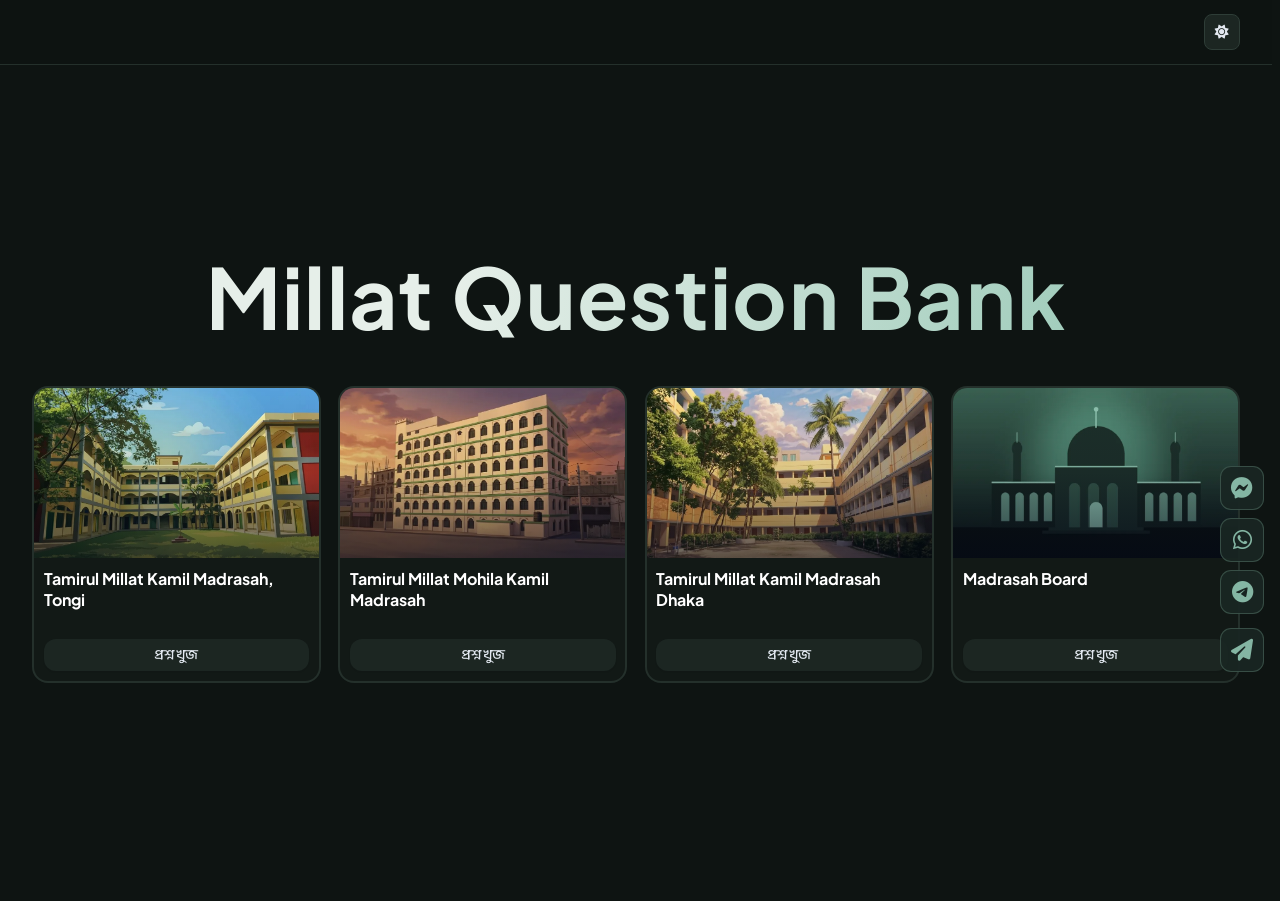
==== index.html @ 58cd499e "Add files via upload" ====
<!DOCTYPE html>
<html lang="bn">
<head>
  <meta charset="UTF-8" />
  <meta name="viewport" content="width=device-width, initial-scale=1.0" />
  <title>Millat Question Bank | তা'মীরুল মিল্লাত প্রশ্ন ব্যাংক</title>
  <meta name="description" content="Millat Question Bank: তা'মীরুল মিল্লাত কামিল মাদ্রাসার (টঙ্গী, মহিলা ও ঢাকা ক্যাম্পাস) আলিম ও দাখিলের পরীক্ষার প্রশ্নপত্র বিনামূল্যে দেখো ও ডাউনলোড করো।" />
  <meta name="robots" content="index, follow" />
  <link rel="canonical" href="https://millatquestionbank.vercel.app/" />
  <meta property="og:type" content="website" />
  <meta property="og:site_name" content="Millat Question Bank" />
  <meta property="og:title" content="Millat Question Bank | তা'মীরুল মিল্লাত প্রশ্ন ব্যাংক" />
  <meta property="og:description" content="Millat Question Bank: তা'মীরুল মিল্লাত কামিল মাদ্রাসার (টঙ্গী, মহিলা ও ঢাকা ক্যাম্পাস) আলিম ও দাখিলের পরীক্ষার প্রশ্নপত্র বিনামূল্যে দেখো ও ডাউনলোড করো।" />
  <meta property="og:url" content="https://millatquestionbank.vercel.app/" />
  <meta property="og:image" content="https://millatquestionbank.vercel.app/images/tongi.webp" />
  <meta name="twitter:card" content="summary_large_image" />
  <script type="application/ld+json">
  {"@context":"https://schema.org","@type":"WebSite","name":"Millat Question Bank","alternateName":"তা'মীরুল মিল্লাত প্রশ্ন ব্যাংক","url":"https://millatquestionbank.vercel.app/","inLanguage":"bn"}
  </script>
  
  <!-- Fonts are self-hosted in /fonts (no late font swap) -->
      <link rel="preconnect" href="https://cdnjs.cloudflare.com" crossorigin>
  <link rel="preload" href="fonts/plus-jakarta-sans-latin.woff2" as="font" type="font/woff2" crossorigin>
  <link rel="preload" href="fonts/anek-bangla-bengali.woff2" as="font" type="font/woff2" crossorigin>
  <link rel="preload" href="fonts/anek-bangla-latin.woff2" as="font" type="font/woff2" crossorigin>

  <!-- Tailwind CSS (pre-built, minified) -->
  <link rel="stylesheet" href="tailwind.css?v=9" />
  <link rel="preload" as="image" href="images/tongi.webp" type="image/webp" />
  <link rel="preload" as="image" href="images/mohila.webp" type="image/webp" media="(min-width: 768px)" />
  <link rel="preload" as="image" href="images/dhaka.webp" type="image/webp" media="(min-width: 768px)" />
  <link rel="preload" as="image" href="images/board.webp" type="image/webp" media="(min-width: 768px)" />
  
  <!-- Font Awesome Icons -->
  <link rel="stylesheet" href="https://cdnjs.cloudflare.com/ajax/libs/font-awesome/6.5.1/css/all.min.css" crossorigin>

  <script>try{if(localStorage.getItem("mqb-theme")==="light")document.documentElement.classList.add("light")}catch(e){}</script>
  <style>
    /* Campus card photo: fills the free screen height (no page scroll), up to the full image */
    .campus-img { height: 14rem; }
    @media (min-width: 768px) {
      .campus-img { height: clamp(128px, calc(100vh - 492px), 260px); }
    }

    .glass-card {
      background: rgba(15, 23, 42, 0.75);
      backdrop-filter: blur(16px);
      -webkit-backdrop-filter: blur(16px);
      border: 1px solid rgba(255, 255, 255, 0.12);
    }

    /* Custom Styled Headers matching Mockups */
    .exam-header-banner {
      display: inline-flex;
      align-items: center;
      padding: 0.5rem 1.75rem 0.5rem 1.25rem;
      border-top-left-radius: 12px;
      border-top-right-radius: 28px;
      border-bottom-right-radius: 4px;
      font-weight: 700;
      letter-spacing: 0.02em;
      box-shadow: 0 4px 12px rgba(0, 0, 0, 0.2);
    }

    .banner-blue {
      background: linear-gradient(135deg, #090e23 0%, #1e3a8a 60%, #3b82f6 100%);
      color: #eff6ff;
      border-top: 1px solid #60a5fa;
      border-left: 1px solid #60a5fa;
    }

    .banner-orange {
      background: linear-gradient(135deg, #e11d48 0%, #ea580c 60%, #f97316 100%);
      color: #fff7ed;
      border-top: 1px solid #fdba74;
      border-left: 1px solid #fdba74;
    }

    .banner-dark {
      background: linear-gradient(135deg, #020617 0%, #1e293b 60%, #475569 100%);
      color: #f8fafc;
      border-top: 1px solid #94a3b8;
      border-left: 1px solid #94a3b8;
    }

    .banner-gold {
      background: linear-gradient(135deg, #241400 0%, #854d0e 60%, #d97706 100%);
      color: #fefce8;
      border-top: 1px solid #fde047;
      border-left: 1px solid #fde047;
    }

    /* Year Pill Buttons */
    .year-pill-btn {
      display: inline-flex;
      align-items: center;
      justify-content: center;
      min-width: 82px;
      padding: 0.5rem 1.15rem;
      border-radius: 9999px;
      font-weight: 600;
      font-size: 1.05rem;
      transition: all 0.2s cubic-bezier(0.4, 0, 0.2, 1);
      box-shadow: 0 2px 6px rgba(0, 0, 0, 0.1);
      cursor: pointer;
      user-select: none;
    }

    .year-pill-blue {
      background: rgba(30, 58, 138, 0.15);
      border: 1.5px solid #3b82f6;
      color: #bfdbfe;
    }
    .year-pill-blue:hover {
      background: #2563eb;
      color: #ffffff;
      transform: translateY(-2px);
      box-shadow: 0 6px 14px rgba(37, 99, 235, 0.4);
    }

    .year-pill-orange {
      background: rgba(234, 88, 12, 0.15);
      border: 1.5px solid #ea580c;
      color: #fed7aa;
    }
    .year-pill-orange:hover {
      background: #ea580c;
      color: #ffffff;
      transform: translateY(-2px);
      box-shadow: 0 6px 14px rgba(234, 88, 12, 0.4);
    }

    .year-pill-dark {
      background: rgba(71, 85, 105, 0.15);
      border: 1.5px solid #64748b;
      color: #e2e8f0;
    }
    .year-pill-dark:hover {
      background: #334155;
      color: #ffffff;
      transform: translateY(-2px);
      box-shadow: 0 6px 14px rgba(51, 65, 85, 0.4);
    }

    .year-pill-gold {
      background: rgba(202, 138, 4, 0.15);
      border: 1.5px solid #ca8a04;
      color: #fef08a;
    }
    .year-pill-gold:hover {
      background: #ca8a04;
      color: #ffffff;
      transform: translateY(-2px);
      box-shadow: 0 6px 14px rgba(202, 138, 4, 0.4);
    }

    /* Subject Buttons */
    .subject-btn {
      background: rgba(15, 23, 42, 0.7);
      border: 1.5px solid rgba(148, 163, 184, 0.3);
      border-radius: 9999px;
      padding: 0.65rem 1.4rem;
      font-weight: 500;
      font-size: 0.98rem;
      color: #f1f5f9;
      transition: all 0.2s ease-in-out;
      display: inline-flex;
      align-items: center;
      gap: 0.5rem;
      cursor: pointer;
    }

    .subject-btn:hover {
      background: #10b981;
      border-color: #34d399;
      color: #ffffff;
      transform: translateY(-2px) scale(1.02);
      box-shadow: 0 8px 18px rgba(16, 185, 129, 0.35);
    }

    .modal-enter {
      animation: modalFadeIn 0.25s ease-out forwards;
    }

    @keyframes modalFadeIn {
      from {
        opacity: 0;
        transform: scale(0.96) translateY(10px);
      }
      to {
        opacity: 1;
        transform: scale(1) translateY(0);
      }
    }


    /* ================= DAY MODE (html.light) ================= */
    html.light body { background:#f1f5f9; color:#0f172a; }
    html.light .bg-slate-950 { background-color:#f8fafc; }
    html.light .bg-slate-950\/85 { background-color:rgba(248,250,252,.9); }
    html.light .bg-slate-950\/60 { background-color:rgba(241,245,249,.8); }
    html.light .bg-slate-900 { background-color:#ffffff; }
    html.light .bg-slate-900\/60, html.light .bg-slate-900\/80 { background-color:rgba(255,255,255,.8); }
    html.light .bg-slate-800, html.light .bg-slate-800\/90 { background-color:#e2e8f0; }
    html.light .bg-slate-700\/60 { background-color:#cbd5e1; }
    html.light .hover\:bg-slate-700:hover { background-color:#cbd5e1; }
    html.light .text-slate-100, html.light .text-slate-200 { color:#0f172a; }
    html.light .text-slate-300 { color:#334155; }
    html.light .text-slate-400 { color:#475569; }
    html.light .text-slate-500 { color:#64748b; }
    html.light .text-white { color:#0f172a; }
    html.light .from-emerald-500.text-white, html.light .bg-emerald-600.text-white { color:#ffffff; }
    html.light .text-emerald-400, html.light .hover\:text-emerald-400:hover, .group:hover html.light .group-hover\:text-emerald-400 { color:#047857; }
    html.light .group:hover .group-hover\:text-emerald-400 { color:#047857; }
    html.light .bg-emerald-600\/20.text-emerald-300 { color:#047857; }
    html.light .text-cyan-400 { color:#0e7490; }
    html.light .hover\:text-white:hover { color:#0f172a; }
    html.light .border-slate-800, html.light .border-slate-800\/80 { border-color:#cbd5e1; }
    html.light .border-slate-700, html.light .border-slate-700\/60, html.light .border-slate-700\/80 { border-color:#cbd5e1; }
    html.light .glass-card { background:rgba(255,255,255,.82); border:1px solid rgba(15,23,42,.12); }
    html.light .subject-btn { background:rgba(255,255,255,.9); border-color:rgba(100,116,139,.4); color:#0f172a; }
    html.light .subject-btn:hover { background:#10b981; border-color:#34d399; color:#ffffff; }
    html.light .year-pill-blue { color:#1d4ed8; background:rgba(59,130,246,.1); }
    html.light .year-pill-orange { color:#c2410c; background:rgba(234,88,12,.1); }
    html.light .year-pill-dark { color:#334155; background:rgba(71,85,105,.1); }
    html.light .year-pill-gold { color:#a16207; background:rgba(202,138,4,.12); }
    html.light .year-pill-blue:hover { background:#2563eb; color:#ffffff; }
    html.light .year-pill-orange:hover { background:#ea580c; color:#ffffff; }
    html.light .year-pill-dark:hover { background:#475569; color:#ffffff; }
    html.light .year-pill-gold:hover { background:#ca8a04; color:#ffffff; }
    html.light #dynamic-backdrop > div { background-image:linear-gradient(to bottom, rgba(241,245,249,.9), rgba(241,245,249,.94), rgba(241,245,249,.97)); }
    html.light .from-slate-900 { --tw-gradient-from:#ffffff var(--tw-gradient-from-position); --tw-gradient-to:rgb(255 255 255 / 0) var(--tw-gradient-to-position); --tw-gradient-stops:var(--tw-gradient-from), var(--tw-gradient-to); }
    html.light .via-slate-900\/90 { --tw-gradient-stops:var(--tw-gradient-from), rgb(255 255 255 / .9) var(--tw-gradient-via-position), var(--tw-gradient-to); }
    html.light .to-emerald-950\/40 { --tw-gradient-to:rgb(209 250 229 / .8) var(--tw-gradient-to-position); }
    html.light ::-webkit-scrollbar-track { background:#e3f2ea; }
    html.light ::-webkit-scrollbar-thumb { background:#7cc9a3; }
    html.light ::-webkit-scrollbar-thumb:hover { background:#5fb88c; }

    ::-webkit-scrollbar {
      width: 8px;
      height: 8px;
    }
    ::-webkit-scrollbar-track {
      background: #0b1512;
    }
    ::-webkit-scrollbar-thumb {
      background: #2f8f6b;
      border-radius: 4px;
    }
    ::-webkit-scrollbar-thumb:hover {
      background: #3fae84;
    }
    @supports not selector(::-webkit-scrollbar) {
      html { scrollbar-color: #2f8f6b #0b1512; }
      html.light { scrollbar-color: #7cc9a3 #e3f2ea; }
    }

    /* ---- Page 2 / 3 spacing & alignment ---- */
    #breadcrumb-bar { margin-top: -10px; margin-bottom: 14px; }
    #page-subjects > :nth-child(3) { margin-top: 18.6px; }
    div.subject-head { padding-top: 8.5px; padding-bottom: 8.5px; }
    div.subject-body { padding-top: 18.6px; padding-bottom: 18.6px; }
    @media (max-width: 639.98px) {
      div.subject-body { padding-top: 13.9px; padding-bottom: 13.9px; }
    }
    .subject-grid {
      display: grid;
      grid-template-columns: repeat(auto-fill, minmax(136px, 1fr));
      gap: 0.9rem;
    }
    .subject-grid .subject-btn {
      width: 100%;
      height: 46px;
      justify-content: center;
      text-align: center;
      white-space: nowrap;
      padding: 0 0.4rem;
    }
    .year-grid {
      display: grid;
      grid-template-columns: repeat(auto-fill, 90px);
      gap: 0.75rem 0.9rem;
      align-items: center;
    }
    .year-grid .year-pill-btn {
      width: 100%;
      min-width: 0;
      padding: 0.5rem 0;
    }

    /* Floating share buttons (right edge, a little below the middle) */
    #shareBar {
      position: fixed;
      right: 12px;
      top: 60%;
      transform: translateY(-50%);
      display: flex;
      flex-direction: column;
      gap: 8px;
      z-index: 35;
    }
    #shareBar button {
      width: 38px; height: 38px;
      border: 0; border-radius: 11px;
      color: #fff; font-size: 19px; line-height: 1;
      display: flex; align-items: center; justify-content: center;
      cursor: pointer;
      box-shadow: 0 4px 12px rgba(0, 0, 0, 0.28);
      opacity: 0.92;
      transition: transform .15s ease, opacity .15s ease;
      -webkit-tap-highlight-color: transparent;
    }
    #shareBar button:hover, #shareBar button:active { transform: scale(1.1); opacity: 1; }
    #shareBar .sh-msn { background: linear-gradient(135deg, #00b2ff, #006aff 60%, #a033ff); }
    #shareBar .sh-wa  { background: #25d366; }
    #shareBar .sh-tg  { background: #229ed9; }
    #shareToast {
      position: fixed; left: 50%; bottom: 28px; transform: translateX(-50%);
      background: rgba(15, 23, 42, 0.95); color: #fff; font-size: 14px;
      padding: 10px 16px; border-radius: 10px; z-index: 60; display: none;
    }
    @media (min-width: 640px) {
      #shareBar { right: 16px; }
      #shareBar button { width: 44px; height: 44px; font-size: 22px; }
    }

    /* ---- Self-hosted fonts ---- */
    @font-face { font-family: "Plus Jakarta Sans"; font-style: normal; font-weight: 200 800; font-display: swap;
      src: url(fonts/plus-jakarta-sans-latin.woff2) format("woff2"); unicode-range: U+0000-00FF,U+0131,U+0152-0153,U+02BB-02BC,U+02C6,U+02DA,U+02DC,U+0304,U+0308,U+0329,U+2000-206F,U+20AC,U+2122,U+2191,U+2193,U+2212,U+2215,U+FEFF,U+FFFD; }
    @font-face { font-family: "Anek Bangla"; font-style: normal; font-weight: 100 800; font-display: swap;
      src: url(fonts/anek-bangla-bengali.woff2) format("woff2"); unicode-range: U+0951-0952,U+0964-0965,U+0980-09FE,U+1CD0,U+1CD2,U+1CD5-1CD6,U+1CD8,U+1CE1,U+1CEA,U+1CED,U+1CF2,U+1CF5-1CF7,U+200C-200D,U+20B9,U+25CC,U+A8F1; }
    @font-face { font-family: "Anek Bangla"; font-style: normal; font-weight: 100 800; font-display: swap;
      src: url(fonts/anek-bangla-latin.woff2) format("woff2"); unicode-range: U+0000-00FF,U+0131,U+0152-0153,U+02BB-02BC,U+02C6,U+02DA,U+02DC,U+0304,U+0308,U+0329,U+2000-206F,U+20AC,U+2122,U+2191,U+2193,U+2212,U+2215,U+FEFF,U+FFFD; }

    /* ---- Stop the "shaking" on refresh ----
       The design fills the screen, so tiny height changes made the page scrollbar appear/disappear,
       the page width jumped, and the cards animated their size (transition-all). */
    html { scrollbar-gutter: stable; }
    #page-campuses, #page-campuses * {
      transition-property: color, background-color, border-color, box-shadow, opacity, transform !important;
    }

    /* ---- Campus card lift without trembling ----
       The card lifts 8px on hover. With the mouse parked near its bottom edge (e.g. after a refresh),
       the card moved away from the cursor, lost hover, dropped back, regained hover... = shaking.
       A wrapper keeps the hover area in place while only the card moves. */
    .lift-wrap { display: flex; flex-direction: column; padding-bottom: 14px; margin-bottom: -14px; }
    .lift-wrap > div { flex: 1 1 auto; }
    @media (hover: hover) {
      .lift-wrap:hover > div {
        transform: translateY(-0.5rem) !important;
        border-color: #10b981 !important;
        box-shadow: 0 25px 50px -12px rgba(16, 185, 129, 0.2) !important;
      }
    }
    @media (hover: none) {
      .lift-wrap > div:hover { transform: none !important; }
    }

    /* ---- Photos fade in softly (no white/grey flash while they load) ---- */
    .campus-img > img, .hero-img > img { opacity: 0; transition: opacity .35s ease; }
    .campus-img > img.img-ready, .hero-img > img.img-ready { opacity: 1; }
    .campus-img > img:not(.img-ready) + div { opacity: 0 !important; }

    /* ---- Smoothness fixes ---- */
    .campus-count { height: 1rem; line-height: 1rem; opacity: 0; transition: opacity .25s ease; }
    .campus-count.ready { opacity: 1; }
    .year-pill-btn { animation: pillIn .2s ease-out both; }
    @keyframes pillIn { from { opacity: 0; transform: translateY(4px); } to { opacity: 1; transform: none; } }
    button, a, .subject-btn, .year-pill-btn, [onclick] { touch-action: manipulation; -webkit-tap-highlight-color: transparent; }
    /* touch screens: no "stuck" hover movement after a tap */
    @media (hover: none) {
      .year-pill-blue:hover, .year-pill-orange:hover, .year-pill-dark:hover, .year-pill-gold:hover,
      .subject-btn:hover { transform: none !important; }
      .group:hover .group-hover\:translate-x-1 { transform: none !important; }
    }
    /* phones: drop only the blur effects nobody can see (they sit under a near-opaque dark layer) */
    @media (max-width: 639.98px) {
      .glass-card, #dynamic-backdrop > div {
        -webkit-backdrop-filter: none !important; backdrop-filter: none !important;
      }
      /* same soft green glow, drawn without the expensive blur filter */
      .blur-3xl {
        filter: none !important;
        background-color: transparent !important;
        background-image: radial-gradient(circle, rgba(16, 185, 129, 0.10) 0%, rgba(16, 185, 129, 0) 68%) !important;
      }
    }

    /* Bangla font: Anek Bangla (Latin text keeps Plus Jakarta Sans) */
    html body, .font-bangla {
      font-family: "Plus Jakarta Sans", "Anek Bangla", sans-serif !important;
    }
    .font-bangla { font-family: "Anek Bangla", "Plus Jakarta Sans", sans-serif !important; }

    /* ===== MOBILE WEB ONLY (desktop unchanged) ===== */
    @media (max-width: 639.98px) {
      /* 1. Hero banner ~13% shorter so content moves up */
      .hero-img { height: 9rem !important; }
      #page-campuses > div:first-child { padding: 0.6rem !important; }
      #page-campuses { row-gap: 0.75rem; }
      #page-campuses > div.text-center h2 { font-size: 1.35rem; }
      #page-campuses > div.text-center { margin-top: 0; }

      /* 2. Campus cards compact: at least one full card visible on first load */
      .campus-img { height: min(8.5rem, 20svh) !important; }
      #page-campuses > .grid { gap: 0.9rem; padding-top: 0; }
      #page-campuses .grid h3 { font-size: 1rem; line-height: 1.3; }
      #page-campuses .grid .p-3 { padding: 0.6rem; }
    }

    /* Hide native/default scrollbars on mobile (only the green indicator stays) */
    @media (max-width: 639.98px) {
      html, body, * { scrollbar-width: none !important; -ms-overflow-style: none !important; }
      html::-webkit-scrollbar, body::-webkit-scrollbar, *::-webkit-scrollbar,
      *::-webkit-scrollbar-track, *::-webkit-scrollbar-thumb {
        display: none !important; width: 0 !important; height: 0 !important; background: transparent !important;
      }
    }

    /* 3. Always-visible green scroll indicator (mobile only) */
    #scrollTrack { display: none; }
    @media (max-width: 639.98px) {
      #scrollTrack {
        display: block;
        position: fixed;
        right: 3px;
        top: 90px;
        bottom: 110px;
        width: 5px;
        background: transparent;
        border-radius: 10px;
        z-index: 40;
        pointer-events: none;
      }
      #scrollThumb {
        position: absolute;
        left: 0;
        width: 100%;
        min-height: 36px;
        background: #34d399;
        border-radius: 10px;
        box-shadow: 0 0 6px rgba(52, 211, 153, 0.7);
      }
    }
  
    /* ===== Mobile web only: tighter campus heading + small black & white share icons ===== */
    @media (max-width: 639.98px) {
      /* less space around "তোমার ক্যাম্পাসে ক্লিক মারো" */
      #page-campuses > :not([hidden]) ~ :not([hidden]) { margin-top: 0.5rem !important; }
      #page-campuses > div.text-center > :not([hidden]) ~ :not([hidden]) { margin-top: 0.1rem !important; }
      #page-campuses > div.text-center h2 { line-height: 1.2 !important; margin: 0 !important; }
      #page-campuses > div.text-center p { line-height: 1.25 !important; margin: 0 !important; }

      /* share icons: black & white, ~35% smaller, a bit lower */
      #shareBar { top: 70%; right: 10px; gap: 6px; }
      #shareBar button {
        width: 25px; height: 25px; font-size: 13px; border-radius: 8px;
        background: #ffffff !important; color: #000000 !important;
        border: 1px solid rgba(0, 0, 0, 0.18);
        box-shadow: 0 1px 4px rgba(0, 0, 0, 0.22);
        opacity: 0.95;
      }
      html:not(.light) #shareBar button {
        background: #000000 !important; color: #ffffff !important;
        border: 1px solid rgba(255, 255, 255, 0.35);
      }
    }
  
    /* Red "x" badge: subject has no uploaded paper yet */
    .subject-btn { position: relative; }
    .subject-btn.no-papers::after {
      content: "x";
      position: absolute; top: -7px; right: -3px;
      width: 19px; height: 19px; border-radius: 50%;
      background: #ef4444; color: #ffffff;
      font: 700 11px/19px system-ui, -apple-system, "Segoe UI", sans-serif;
      text-align: center; pointer-events: none;
      box-shadow: 0 1px 4px rgba(0, 0, 0, 0.3);
    }
  
    /* "no paper uploaded" icon: red (same icon, same size) */
    .icon-red, html.light .icon-red { color: #ef4444 !important; }
  
    /* ===== Touch devices: paper viewer shows the whole first page; download button floats near the bottom ===== */
    .pdf-mobile { position: relative; height: 70vh; height: 70dvh; min-height: 280px; background: rgba(2, 6, 23, 0.7); }
    .pdf-scroll {
      position: absolute; inset: 0; overflow: auto; -webkit-overflow-scrolling: touch;
      display: flex; flex-direction: column; align-items: flex-start; gap: 10px;
      padding: 8px 8px 24px; touch-action: pan-x pan-y pinch-zoom;
    }
    .pdf-scroll canvas { flex: none; margin: 0 auto; background: #fff; border-radius: 4px; box-shadow: 0 4px 18px rgba(0, 0, 0, 0.45); }
    .pdf-loading { margin: auto; color: #94a3b8; font-size: 14px; }
    .pdf-actions { position: absolute; right: 12px; bottom: 16px; z-index: 5; display: flex; align-items: center; gap: 8px; }
    .pdf-dl {
      display: inline-flex; align-items: center; gap: 7px; padding: 10px 16px; border-radius: 999px;
      background: #059669; color: #fff; font-size: 14px; font-weight: 600; box-shadow: 0 6px 18px rgba(0, 0, 0, 0.4);
    }
    .pdf-open {
      width: 40px; height: 40px; border-radius: 50%; background: rgba(30, 41, 59, 0.96); color: #e2e8f0;
      display: flex; align-items: center; justify-content: center; box-shadow: 0 6px 18px rgba(0, 0, 0, 0.4);
    }
    @media (max-width: 639.98px) {
      #question-modal {
        padding: 0 !important; align-items: stretch !important; overflow: hidden !important;
        background: #020617 !important; -webkit-backdrop-filter: none !important; backdrop-filter: none !important;
      }
      #question-modal > div {
        margin: 0 !important; max-width: none !important; border: 0 !important; border-radius: 0 !important;
        height: 100vh; height: 100dvh; display: flex; flex-direction: column;
      }
      #question-modal > div > div:first-child { padding: 0.6rem 1rem !important; flex: none; }
      #modal-body { flex: 1 1 auto; min-height: 0; position: relative; display: flex; flex-direction: column; }
      .pdf-mobile { flex: 1 1 auto; min-height: 0; height: auto; }
      .pdf-scroll { padding-bottom: 84px; }                       /* room for the browser's bottom bar */
      .pdf-actions { bottom: calc(env(safe-area-inset-bottom, 0px) + 88px); }
    }
  
    .pdf-err { position: absolute; top: 2px; left: 8px; z-index: 4; font-size: 9px; color: #94a3b8; pointer-events: none; }
  
    /* scroll indicators inside the paper viewer: touch / mobile web only */
    .pdf-ind { position: absolute; z-index: 6; pointer-events: none; display: none; }
    .pdf-ind i { position: absolute; display: block; border-radius: 10px; background: #34d399; box-shadow: 0 0 6px rgba(52, 211, 153, 0.7); }
    .pdf-ind-v { right: 3px; top: 8px; bottom: 8px; width: 5px; }
    .pdf-ind-v i { left: 0; width: 100%; min-height: 36px; }
    .pdf-ind-h { left: 8px; right: 14px; bottom: calc(env(safe-area-inset-bottom, 0px) + 6px); height: 5px; }
    .pdf-ind-h i { top: 0; height: 100%; min-width: 36px; }
    @media (hover: none) and (pointer: coarse) {
      .pdf-ind.on { display: block; }
      .pdf-scroll { scrollbar-width: none; -ms-overflow-style: none; }
      .pdf-scroll::-webkit-scrollbar { display: none; }
    }

    /* ===== Calm minimal palette: sage on soft charcoal-green (day: soft white-green) ===== */
    html { --acc:#8fc4b0; --acc-strong:#417562; --acc-bg:rgba(143,196,176,.09); --acc-line:rgba(143,196,176,.28); --ink:#e6efe9; --bar:#1a2723; --menu:#141b18; }
    html.light { --acc:#3f6b59; --acc-strong:#3f6b59; --acc-bg:rgba(63,107,89,.07); --acc-line:rgba(63,107,89,.28); --ink:#1f3a31; --bar:#e4efe9; --menu:#ffffff; }
    html:not(.light) body, html:not(.light) .bg-slate-950 { background-color:#0e1412; }
    html:not(.light) .bg-slate-950\/85 { background-color:rgba(14,20,18,.88); }
    html:not(.light) .bg-slate-950\/60 { background-color:rgba(14,20,18,.7); }
    html:not(.light) .bg-slate-900 { background-color:#141b18; }
    html:not(.light) .bg-slate-900\/60, html:not(.light) .bg-slate-900\/80 { background-color:rgba(20,27,24,.8); }
    html:not(.light) .bg-slate-800, html:not(.light) .bg-slate-800\/90 { background-color:#1c2622; }
    html:not(.light) .bg-slate-700\/60, html:not(.light) .hover\:bg-slate-700:hover { background-color:#26332e; }
    html:not(.light) .border-slate-800, html:not(.light) .border-slate-800\/80 { border-color:#24302b; }
    html:not(.light) .border-slate-700, html:not(.light) .border-slate-700\/60, html:not(.light) .border-slate-700\/80 { border-color:#2e3d37; }
    html:not(.light) .glass-card { background:rgba(20,27,24,.78); border-color:rgba(143,196,176,.14); }
    html:not(.light) .subject-btn { background:rgba(20,27,24,.7); border-color:rgba(143,196,176,.28); color:#e6efe9; }
    html:not(.light) #dynamic-backdrop > div { background-image:linear-gradient(to bottom, rgba(14,20,18,.88), rgba(14,20,18,.92), rgba(14,20,18,.96)); }
    html.light body { background:#f4f7f5; }
    html.light .bg-slate-950 { background-color:#f7faf8; }
    html.light .border-slate-800, html.light .border-slate-800\/80, html.light .border-slate-700, html.light .border-slate-700\/60, html.light .border-slate-700\/80 { border-color:#d5e0da; }

    .text-emerald-400, .hover\:text-emerald-400:hover, .group:hover .group-hover\:text-emerald-400, .text-emerald-300, .text-rose-300, .text-cyan-400 { color:var(--acc) !important; }
    .bg-emerald-600 { background-color:var(--acc-strong) !important; }
    .hover\:bg-emerald-500:hover { background-color:#4d8671 !important; }
    .group:hover .group-hover\:bg-emerald-600 { background-color:var(--acc-strong) !important; }
    .bg-emerald-600\/20 { background-color:var(--acc-bg) !important; }
    .hover\:bg-emerald-600\/30:hover { background-color:rgba(143,196,176,.18) !important; }
    .border-emerald-500\/40, .border-emerald-700\/60, .border-rose-700\/60, .border-emerald-700\/50, .border-rose-800\/50, .border-emerald-800\/40, .border-rose-900\/40,
    [class*="border-blue-500"], [class*="border-orange-500"], [class*="border-slate-500"], [class*="border-amber-500"] { border-color:var(--acc-line) !important; }
    .hover\:border-emerald-500:hover, .hover\:border-emerald-400:hover, .focus\:border-emerald-500:focus { border-color:var(--acc) !important; }

    /* Alim / Dakhil bars: one calm tone */
    .bg-emerald-950\/90, .bg-rose-950\/90 { background:var(--bar) !important; }
    .text-emerald-100, .text-rose-100 { color:var(--ink) !important; }
    .bg-emerald-900, .bg-rose-900 { background:transparent !important; }
    .bg-emerald-400 { background:var(--acc) !important; }
    .bg-rose-400 { background:var(--acc) !important; }

    /* Exam banners + year pills: one quiet style */
    .exam-header-banner { background:var(--bar) !important; color:var(--ink) !important; border:1px solid var(--acc-line) !important; box-shadow:none !important; }
    .year-pill-btn { background:var(--acc-bg) !important; border:1.5px solid var(--acc-line) !important; color:var(--ink) !important; box-shadow:none !important; }
    .year-pill-btn:hover, .subject-btn:hover { background:var(--acc-strong) !important; border-color:var(--acc-strong) !important; color:#fff !important; box-shadow:0 6px 14px rgba(0,0,0,.16) !important; }
    @media (hover:hover) { .lift-wrap:hover > div { border-color:var(--acc) !important; box-shadow:0 18px 40px -16px rgba(0,0,0,.35) !important; } }

    .pdf-dl { background:var(--acc-strong); }
    #scrollThumb, .pdf-ind i { background:#7fb8a0; box-shadow:none; }
    @media (min-width:640px) {
      #shareBar button { background:var(--bar) !important; color:var(--acc) !important; border:1px solid var(--acc-line); box-shadow:none; }
    }
    @media (max-width:639.98px) {
      html:not(.light) #question-modal { background:#0e1412 !important; }
    }

    /* Logo tile (page 2/3) */
    .mqb-logo { width:2.5rem; height:2.5rem; border-radius:.75rem; display:flex; align-items:center; justify-content:center; background:var(--acc-bg); color:var(--acc); border:1px solid var(--acc-line); transition:transform .2s ease; }
    .group:hover .mqb-logo { transform:scale(1.05); }
    #header-actions { margin-left:auto; }

    /* Page 1 wordmark */
    .mqb-hero { text-align:center; padding:2.5rem 0 1.25rem; }
    .mqb-hero h2 { font-weight:700; font-size:clamp(1.65rem, 7.2vw, 5.25rem); letter-spacing:.015em; line-height:1.08; color:var(--ink); }
    @supports (-webkit-background-clip:text) or (background-clip:text) { .mqb-hero h2 { background:linear-gradient(100deg, var(--ink) 35%, var(--acc) 100%); -webkit-background-clip:text; background-clip:text; -webkit-text-fill-color:transparent; color:transparent; } }
    .mqb-rule { width:72px; height:3px; border-radius:2px; background:var(--acc); opacity:.8; margin:1.1rem auto 0; }
    @media (max-width:639.98px) { #page-campuses > div.mqb-hero { padding:1.25rem 0 .5rem !important; } }

    /* Campus switch dropdown (page 2) */
    .mqb-raise { position:relative; z-index:20; }
    .campus-switch { position:relative; width:fit-content; }
    .campus-menu { position:absolute; top:calc(100% + 8px); left:0; min-width:min(310px, 86vw); padding:6px; border-radius:14px; background:var(--menu); border:1px solid var(--acc-line); box-shadow:0 16px 40px -12px rgba(0,0,0,.45); z-index:50; }
    .campus-menu[hidden] { display:none; }
    @media (min-width:768px) { .campus-menu { left:auto; right:0; } }
    .campus-menu p { padding:6px 12px 4px; font-size:.72rem; color:var(--acc); }
    .campus-menu button { display:flex; width:100%; align-items:center; gap:10px; text-align:left; padding:11px 12px; border-radius:10px; font-size:.9rem; color:var(--ink); background:none; border:0; cursor:pointer; }
    .campus-menu button:hover, .campus-menu button:focus-visible { background:var(--acc-bg); outline:none; }

    /* ===== Page 1 grid: 4 options (3 campuses + Madrasah Board); cards a little smaller on desktop ===== */
    @media (min-width:768px) {
      .campus-grid { grid-template-columns: repeat(2, minmax(0, 1fr)); gap: 1.25rem !important; }
      .campus-img { height: clamp(110px, calc(100vh - 540px), 170px) !important; }
      #page-campuses .campus-grid h3 { font-size: 1rem; line-height: 1.35; }
      #page-campuses .campus-grid .p-3 { padding: .6rem; }
    }
    @media (min-width:1024px) {
      .campus-grid { grid-template-columns: repeat(4, minmax(0, 1fr)); gap: 1.1rem !important; }
    }

    /* ===== "প্রশ্ন পাঠাও" floats under the share icons (same look, small gap) ===== */
    #shareBar .sh-send { position: absolute; left: 0; top: 100%; margin-top: 14px; }
    @media (max-width: 639.98px) { #shareBar .sh-send { margin-top: 10px; } }

    /* ===== Desktop: page 1 (title + cards) vertically centred on the screen ===== */
    @media (min-width: 768px) {
      #page-campuses {
        min-height: calc(100vh - 4rem - 3rem);
        min-height: calc(100svh - 4rem - 3rem);
        flex-direction: column;
        justify-content: center;
        padding-bottom: 8vh; /* sits the cards a touch above the exact centre, so they look centred under the title */
      }
      #page-campuses:not([style*="none"]) { display: flex; }
    }
  </style>
  <noscript><style>.campus-img > img, .hero-img > img { opacity: 1 !important; }</style></noscript>
</head>
<body class="bg-slate-950 text-slate-100 font-sans min-h-screen selection:bg-emerald-500 selection:text-white">

  <!-- Dynamic Campus Background for Page 2 and Page 3 -->
  <div id="dynamic-backdrop" class="fixed inset-0 bg-cover bg-center -z-10 transition-all duration-700 ease-in-out opacity-0 pointer-events-none">
    <div class="absolute inset-0 bg-gradient-to-b from-slate-950/85 via-slate-950/90 to-slate-950/95 backdrop-blur-[6px]"></div>
  </div>

  <!-- Top Navigation Bar -->
  <header class="sticky top-0 z-40 bg-slate-950/85 backdrop-blur-md border-b border-slate-800">
    <div class="max-w-7xl mx-auto px-4 sm:px-6 lg:px-8 h-16 flex items-center justify-between gap-4">
      
      <!-- Brand Logo -->
      <div id="brand" style="display:none" onclick="goToPage('campuses')" class="flex items-center gap-3 cursor-pointer group">
        <div class="mqb-logo"><i class="fa-solid fa-file-lines text-lg"></i></div>
        <div>
          <h1 class="text-lg font-bold tracking-tight text-white group-hover:text-emerald-400 transition-colors">
            Millat Question Bank
          </h1>

        </div>
      </div>



      <!-- Right Action Button: প্রশ্ন পাঠাও (Updated per user instruction) -->
      <div id="header-actions" class="flex items-center gap-3">
        <button
          id="theme-toggle"
          onclick="toggleTheme()"
          aria-label="Day / Night mode"
          class="w-9 h-9 rounded-lg bg-slate-800/90 hover:bg-slate-700 border border-slate-700 text-slate-200 flex items-center justify-center transition-all"
        >
          <i id="theme-icon" class="fa-solid fa-sun text-sm"></i>
        </button>
      </div>

    </div>
  </header>

  <!-- Main Container -->
  <main class="max-w-7xl w-full mx-auto px-4 sm:px-6 lg:px-8 py-6 flex-1">
    
    <!-- Breadcrumb Bar (Pages 2 & 3) -->
    <nav id="breadcrumb-bar" style="display: none;" class="flex items-center gap-2 text-sm text-slate-400 mb-6 bg-slate-900/60 backdrop-blur-md px-4 py-2.5 rounded-xl border border-slate-800/80 w-fit">
      <button onclick="goToPage('campuses')" class="hover:text-emerald-400 transition-colors flex items-center gap-1.5 font-medium font-bangla">
        <i class="fa-solid fa-building-columns text-xs text-emerald-400"></i>
        <span>ক্যাম্পাস</span>
      </button>
      <i class="fa-solid fa-chevron-right text-[10px] text-slate-500"></i>
      <span id="breadcrumb-campus" class="text-emerald-400 font-semibold font-bangla">Campus</span>
      <span id="breadcrumb-sub-wrap" style="display: none;">
        <i class="fa-solid fa-chevron-right text-[10px] text-slate-500 mx-1"></i>
        <span id="breadcrumb-program" class="text-slate-400 uppercase text-xs font-bold tracking-wider px-1.5 py-0.5 rounded bg-slate-800"></span>
        <i class="fa-solid fa-chevron-right text-[10px] text-slate-500 mx-1"></i>
        <span id="breadcrumb-subject" class="text-white font-semibold"></span>
      </span>
    </nav>


    <!-- =========================================================
         PAGE 1: CAMPUS SELECTION
         ========================================================= -->
    <section id="page-campuses" class="space-y-4">
      
      <!-- Wordmark (replaces hero box + callout) -->
      <div class="mqb-hero">
        <h2>Millat Question Bank</h2>
      </div>

      <!-- 3 Campus Cards (With user's exact corrected names & badges removed) -->
      <div class="grid grid-cols-1 campus-grid gap-6 sm:gap-8 pt-2">
        
        <!-- CARD 1: Tamirul Millat Kamil Madrasah, Tongi -->
        <div
          onclick="selectCampus('tongi')"
          class="group relative cursor-pointer rounded-2xl overflow-hidden border-2 border-slate-800 hover:border-emerald-500 bg-slate-900/80 transition-all duration-300 hover:-translate-y-2 hover:shadow-2xl hover:shadow-emerald-500/20 flex flex-col"
        >
          <div class="relative campus-img w-full overflow-hidden bg-slate-950">
            <img class="w-full h-full object-cover" width="1024" height="752" alt="" decoding="async"
              src="images/tongi.webp" />
            <div class="absolute inset-0 bg-gradient-to-t from-slate-950 via-slate-950/20 to-transparent opacity-60 group-hover:opacity-40 transition-opacity"></div>
          </div>

          <div class="p-3 flex-1 flex flex-col justify-between space-y-2">
            <div>
              <h3 class="text-lg font-bold text-white group-hover:text-emerald-400 transition-colors">
                Tamirul Millat Kamil Madrasah, Tongi
              </h3>
              <p class="text-xs text-slate-400 font-bangla mt-1 campus-count" data-campus="tongi">&nbsp;</p>
            </div>

            <button class="w-full py-1.5 px-4 rounded-xl bg-slate-800 group-hover:bg-emerald-600 text-slate-200 group-hover:text-white font-medium text-sm transition-all duration-200 flex items-center justify-center gap-2 shadow-sm font-bangla">
              <span>প্রশ্ন খুজ</span>
            </button>
          </div>
        </div>

        <!-- CARD 2: Tamirul Millat Mohila Kamil Madrasah -->
        <div
          onclick="selectCampus('mohila')"
          class="group relative cursor-pointer rounded-2xl overflow-hidden border-2 border-slate-800 hover:border-emerald-500 bg-slate-900/80 transition-all duration-300 hover:-translate-y-2 hover:shadow-2xl hover:shadow-emerald-500/20 flex flex-col"
        >
          <div class="relative campus-img w-full overflow-hidden bg-slate-950">
            <img class="w-full h-full object-cover" width="1024" height="537" alt="" decoding="async"
              src="images/mohila.webp" />
            <div class="absolute inset-0 bg-gradient-to-t from-slate-950 via-slate-950/20 to-transparent opacity-60 group-hover:opacity-40 transition-opacity"></div>
          </div>

          <div class="p-3 flex-1 flex flex-col justify-between space-y-2">
            <div>
              <h3 class="text-lg font-bold text-white group-hover:text-emerald-400 transition-colors">
                Tamirul Millat Mohila Kamil Madrasah
              </h3>
              <p class="text-xs text-slate-400 font-bangla mt-1 campus-count" data-campus="mohila">&nbsp;</p>
            </div>

            <button class="w-full py-1.5 px-4 rounded-xl bg-slate-800 group-hover:bg-emerald-600 text-slate-200 group-hover:text-white font-medium text-sm transition-all duration-200 flex items-center justify-center gap-2 shadow-sm font-bangla">
              <span>প্রশ্ন খুজ</span>
            </button>
          </div>
        </div>

        <!-- CARD 3: Tamirul Millat Kamil Madrasah Dhaka -->
        <div
          onclick="selectCampus('dhaka')"
          class="group relative cursor-pointer rounded-2xl overflow-hidden border-2 border-slate-800 hover:border-emerald-500 bg-slate-900/80 transition-all duration-300 hover:-translate-y-2 hover:shadow-2xl hover:shadow-emerald-500/20 flex flex-col"
        >
          <div class="relative campus-img w-full overflow-hidden bg-slate-950">
            <img class="w-full h-full object-cover" width="1024" height="537" alt="" decoding="async"
              src="images/dhaka.webp" />
            <div class="absolute inset-0 bg-gradient-to-t from-slate-950 via-slate-950/20 to-transparent opacity-60 group-hover:opacity-40 transition-opacity"></div>
          </div>

          <div class="p-3 flex-1 flex flex-col justify-between space-y-2">
            <div>
              <h3 class="text-lg font-bold text-white group-hover:text-emerald-400 transition-colors">
                Tamirul Millat Kamil Madrasah Dhaka
              </h3>
              <p class="text-xs text-slate-400 font-bangla mt-1 campus-count" data-campus="dhaka">&nbsp;</p>
            </div>

            <button class="w-full py-1.5 px-4 rounded-xl bg-slate-800 group-hover:bg-emerald-600 text-slate-200 group-hover:text-white font-medium text-sm transition-all duration-200 flex items-center justify-center gap-2 shadow-sm font-bangla">
              <span>প্রশ্ন খুজ</span>
            </button>
          </div>
        </div>

        <!-- CARD 4: Madrasah Board -->
        <div
          onclick="selectCampus('board')"
          class="group relative cursor-pointer rounded-2xl overflow-hidden border-2 border-slate-800 hover:border-emerald-500 bg-slate-900/80 transition-all duration-300 hover:-translate-y-2 hover:shadow-2xl hover:shadow-emerald-500/20 flex flex-col"
        >
          <div class="relative campus-img w-full overflow-hidden bg-slate-950">
            <img class="w-full h-full object-cover" width="1024" height="537" alt="" decoding="async"
              src="images/board.webp" />
            <div class="absolute inset-0 bg-gradient-to-t from-slate-950 via-slate-950/20 to-transparent opacity-60 group-hover:opacity-40 transition-opacity"></div>
          </div>

          <div class="p-3 flex-1 flex flex-col justify-between space-y-2">
            <div>
              <h3 class="text-lg font-bold text-white group-hover:text-emerald-400 transition-colors">
                Madrasah Board
              </h3>
              <p class="text-xs text-slate-400 font-bangla mt-1 campus-count" data-campus="board">&nbsp;</p>
            </div>

            <button class="w-full py-1.5 px-4 rounded-xl bg-slate-800 group-hover:bg-emerald-600 text-slate-200 group-hover:text-white font-medium text-sm transition-all duration-200 flex items-center justify-center gap-2 shadow-sm font-bangla">
              <span>প্রশ্ন খুজ</span>
            </button>
          </div>
        </div>

      </div>

    </section>


    <!-- =========================================================
         PAGE 2: CLASS & SUBJECT SELECTION (2nd Page)
         ========================================================= -->
    <section id="page-subjects" style="display: none;" class="space-y-8">
      
      <!-- Selected Campus Info Header -->
      <div class="flex flex-col md:flex-row md:items-center justify-between gap-4 p-6 rounded-2xl glass-card border border-slate-700/60 shadow-xl mqb-raise">
        <div>
          <div class="flex items-center gap-2 text-xs font-semibold text-emerald-400 uppercase tracking-wider mb-1">
            <i class="fa-solid fa-location-dot"></i>
            <span id="page2-campus-label">নির্বাচিত ক্যাম্পাস</span>
          </div>
          <h2 id="page2-campus-title" class="text-2xl sm:text-3xl font-extrabold text-white">
            Campus Name
          </h2>
          <p class="text-slate-300 text-xs sm:text-sm font-bangla mt-0.5">
            নিচের আলিম (Alim) বা দাখিল (Dakhil) থেকে তোমার কাঙ্ক্ষিত বিষয়ের বাটনে ক্লিক করো
          </p>
        </div>

        <div id="campus-switch" class="campus-switch">
          <button id="campus-switch-btn" type="button" onclick="toggleCampusMenu(event)" aria-haspopup="true" aria-expanded="false"
            class="px-4 py-2 rounded-xl bg-slate-800/90 hover:bg-slate-700 text-slate-200 text-sm font-bangla flex items-center gap-2 border border-slate-700 transition-all w-fit">
            <span>ক্যাম্পাস বদলাও</span>
            <i class="fa-solid fa-chevron-down text-[10px]"></i>
          </button>
          <div id="campus-menu" class="campus-menu" hidden></div>
        </div>
      </div>

      <!-- Alim Section (Dark Green Top Bar) -->
      <div class="rounded-2xl overflow-hidden border border-emerald-800/40 glass-card shadow-2xl">
        <div class="bg-emerald-950/90 border-b border-emerald-700/50 px-6 py-3.5 subject-head flex items-center justify-between">
          <div class="flex items-center gap-3">
            <span class="w-3 h-3 rounded-full bg-emerald-400"></span>
            <h3 class="text-xl sm:text-2xl font-extrabold text-emerald-100 tracking-wide">
              Alim
            </h3>
            <span class="text-xs bg-emerald-900 text-emerald-300 px-2.5 py-0.5 rounded-full font-bangla border border-emerald-700/60">
              আলিম (একাদশ ও দ্বাদশ শ্রেণি)
            </span>
          </div>
        </div>

        <div class="p-6 sm:p-8 subject-body">
          <div class="subject-grid">
            <button class="subject-btn" onclick="selectSubject('Alim', 'Physics 1st')">Physics 1st</button>
            <button class="subject-btn" onclick="selectSubject('Alim', 'Physics 2nd')">Physics 2nd</button>
            <button class="subject-btn" onclick="selectSubject('Alim', 'chemistry 1st')">chemistry 1st</button>
            <button class="subject-btn" onclick="selectSubject('Alim', 'chemistry 2nd')">chemistry 2nd</button>
            <button class="subject-btn" onclick="selectSubject('Alim', 'bio 1st')">bio 1st</button>
            <button class="subject-btn" onclick="selectSubject('Alim', 'bio 2nd')">bio 2nd</button>
            <button class="subject-btn" onclick="selectSubject('Alim', 'math 1st')">math 1st</button>
            <button class="subject-btn" onclick="selectSubject('Alim', 'math 2nd')">math 2nd</button>
            <button class="subject-btn" onclick="selectSubject('Alim', 'ICT')">ICT</button>
            <button class="subject-btn" onclick="selectSubject('Alim', 'Pouroniti 1st')">Pouroniti 1st</button>
            <button class="subject-btn" onclick="selectSubject('Alim', 'Pouroniti 2nd')">Pouroniti 2nd</button>
            <button class="subject-btn" onclick="selectSubject('Alim', 'Economics 1st')">Economics 1st</button>
            <button class="subject-btn" onclick="selectSubject('Alim', 'Economics 2nd')">Economics 2nd</button>
            <button class="subject-btn" onclick="selectSubject('Alim', 'Bangla 2nd')">Bangla 2nd</button>
            <button class="subject-btn" onclick="selectSubject('Alim', 'English 2nd')">English 2nd</button>
          </div>
        </div>
      </div>

      <!-- Dakhil Section (Dark Maroon Top Bar) -->
      <div class="rounded-2xl overflow-hidden border border-rose-900/40 glass-card shadow-2xl">
        <div class="bg-rose-950/90 border-b border-rose-800/50 px-6 py-3.5 subject-head flex items-center justify-between">
          <div class="flex items-center gap-3">
            <span class="w-3 h-3 rounded-full bg-rose-400"></span>
            <h3 class="text-xl sm:text-2xl font-extrabold text-rose-100 tracking-wide">
              Dakhil
            </h3>
            <span class="text-xs bg-rose-900 text-rose-300 px-2.5 py-0.5 rounded-full font-bangla border border-rose-700/60">
              দাখিল (নবম ও দশম শ্রেণি)
            </span>
          </div>
        </div>

        <div class="p-6 sm:p-8 subject-body">
          <div class="subject-grid">
            <button class="subject-btn" onclick="selectSubject('Dakhil', 'Physics')">Physics</button>
            <button class="subject-btn" onclick="selectSubject('Dakhil', 'chemistry')">chemistry</button>
            <button class="subject-btn" onclick="selectSubject('Dakhil', 'biology')">biology</button>
            <button class="subject-btn" onclick="selectSubject('Dakhil', 'G. Math')">G. Math</button>
            <button class="subject-btn" onclick="selectSubject('Dakhil', 'H. Math')">H. Math</button>
            <button class="subject-btn" onclick="selectSubject('Dakhil', 'ICT')">ICT</button>
            <button class="subject-btn" onclick="selectSubject('Dakhil', 'Pouroniti')">Pouroniti</button>
            <button class="subject-btn" onclick="selectSubject('Dakhil', 'Economics')">Economics</button>
          </div>
        </div>
      </div>

    </section>


    <!-- =========================================================
         PAGE 3: EXAM SECTIONS & YEARS (3rd Page)
         ========================================================= -->
    <section id="page-exams" style="display: none;" class="space-y-8">
      
      <!-- Subject Header -->
      <div class="flex flex-col sm:flex-row sm:items-center justify-between gap-4 p-5 rounded-2xl glass-card border border-slate-700/80 shadow-xl">
        <div>
          <div class="flex items-center gap-2 text-xs font-semibold text-emerald-400 uppercase tracking-wider mb-1">
            <span id="page3-campus-tag">Campus</span>
            <i class="fa-solid fa-circle text-[4px] text-slate-500"></i>
            <span id="page3-program-tag" class="text-cyan-400 uppercase">Program</span>
          </div>
          <h2 id="page3-subject-title" class="text-2xl sm:text-3xl font-extrabold text-white">
            Subject Name
          </h2>
          <p class="text-xs sm:text-sm text-slate-300 font-bangla mt-1">
            নিচের যেকোনো পরীক্ষার সাল (Year Button)-এ ক্লিক করে প্রশ্নপত্র দেখুন।
          </p>
        </div>

        <button
          onclick="goToPage('subjects')"
          class="w-fit px-4 py-2 rounded-xl bg-slate-800 hover:bg-slate-700 text-slate-200 text-sm font-bangla flex items-center gap-2 border border-slate-700 transition-colors"
        >
          <i class="fa-solid fa-arrow-left text-xs"></i>
          <span>অন্য বিষয় নির্বাচন</span>
        </button>
      </div>

      <div id="no-papers-msg" style="display: none;" class="p-10 rounded-2xl glass-card border border-slate-700/80 text-center">
        <i class="fa-solid fa-file-circle-question text-4xl mb-3 icon-red"></i>
        <p class="text-sm sm:text-base text-slate-300 font-bangla">এই বিষয়ের কোনো প্রশ্ন এখনো upload করা হয়নি।</p>
      </div>

      <!-- 4 Stylized Exam Sections -->
      <div class="space-y-6">
        
        <!-- 1st Semester (Blue Theme) -->
        <div class="rounded-2xl border-2 border-blue-500/30 glass-card overflow-hidden shadow-xl">
          <div class="pt-0 pl-0">
            <div class="exam-header-banner banner-blue">
              <span class="text-sm sm:text-base font-bold tracking-wide">1st semester/semester/half yearly</span>
            </div>
          </div>
          <div class="p-6 sm:p-7">
            <div class="year-grid">
              <button class="year-pill-btn year-pill-blue" onclick="openQuestionModal('1st semester/half yearly', '2021')">2021</button>
              <button class="year-pill-btn year-pill-blue" onclick="openQuestionModal('1st semester/half yearly', '2022')">2022</button>
              <button class="year-pill-btn year-pill-blue" onclick="openQuestionModal('1st semester/half yearly', '2023')">2023</button>
              <button class="year-pill-btn year-pill-blue" onclick="openQuestionModal('1st semester/half yearly', '2024')">2024</button>
              <button class="year-pill-btn year-pill-blue" onclick="openQuestionModal('1st semester/half yearly', '2025')">2025</button>
              <button class="year-pill-btn year-pill-blue" onclick="openQuestionModal('1st semester/half yearly', '2026')">2026</button>
            </div>
          </div>
        </div>

        <!-- Yearly (Orange Theme) -->
        <div class="rounded-2xl border-2 border-orange-500/30 glass-card overflow-hidden shadow-xl">
          <div class="pt-0 pl-0">
            <div class="exam-header-banner banner-orange">
              <span class="text-sm sm:text-base font-bold tracking-wide">yearly/year final/year change</span>
            </div>
          </div>
          <div class="p-6 sm:p-7">
            <div class="year-grid">
              <button class="year-pill-btn year-pill-orange" onclick="openQuestionModal('yearly/year final', '2021')">2021</button>
              <button class="year-pill-btn year-pill-orange" onclick="openQuestionModal('yearly/year final', '2022')">2022</button>
              <button class="year-pill-btn year-pill-orange" onclick="openQuestionModal('yearly/year final', '2023')">2023</button>
              <button class="year-pill-btn year-pill-orange" onclick="openQuestionModal('yearly/year final', '2024')">2024</button>
              <button class="year-pill-btn year-pill-orange" onclick="openQuestionModal('yearly/year final', '2025')">2025</button>
              <button class="year-pill-btn year-pill-orange" onclick="openQuestionModal('yearly/year final', '2026')">2026</button>
            </div>
          </div>
        </div>

        <!-- Pre-Test (Dark Theme) -->
        <div class="rounded-2xl border-2 border-slate-500/30 glass-card overflow-hidden shadow-xl">
          <div class="pt-0 pl-0">
            <div class="exam-header-banner banner-dark">
              <span class="text-sm sm:text-base font-bold tracking-wide">pre-test</span>
            </div>
          </div>
          <div class="p-6 sm:p-7">
            <div class="year-grid">
              <button class="year-pill-btn year-pill-dark" onclick="openQuestionModal('pre-test', '2021')">2021</button>
              <button class="year-pill-btn year-pill-dark" onclick="openQuestionModal('pre-test', '2022')">2022</button>
              <button class="year-pill-btn year-pill-dark" onclick="openQuestionModal('pre-test', '2023')">2023</button>
              <button class="year-pill-btn year-pill-dark" onclick="openQuestionModal('pre-test', '2024')">2024</button>
              <button class="year-pill-btn year-pill-dark" onclick="openQuestionModal('pre-test', '2025')">2025</button>
              <button class="year-pill-btn year-pill-dark" onclick="openQuestionModal('pre-test', '2026')">2026</button>
            </div>
          </div>
        </div>

        <!-- Test (Gold Theme) -->
        <div class="rounded-2xl border-2 border-amber-500/30 glass-card overflow-hidden shadow-xl">
          <div class="pt-0 pl-0">
            <div class="exam-header-banner banner-gold">
              <span class="text-sm sm:text-base font-bold tracking-wide">test</span>
            </div>
          </div>
          <div class="p-6 sm:p-7">
            <div class="year-grid">
              <button class="year-pill-btn year-pill-gold" onclick="openQuestionModal('test', '2021')">2021</button>
              <button class="year-pill-btn year-pill-gold" onclick="openQuestionModal('test', '2022')">2022</button>
              <button class="year-pill-btn year-pill-gold" onclick="openQuestionModal('test', '2023')">2023</button>
              <button class="year-pill-btn year-pill-gold" onclick="openQuestionModal('test', '2024')">2024</button>
              <button class="year-pill-btn year-pill-gold" onclick="openQuestionModal('test', '2025')">2025</button>
              <button class="year-pill-btn year-pill-gold" onclick="openQuestionModal('test', '2026')">2026</button>
            </div>
          </div>
        </div>

        <!-- Madrasah Board: only years (no exam sections). File: pdfs/board_<subject>_<year>.pdf -->
        <div id="board-years" style="display: none;" class="rounded-2xl border-2 border-blue-500/30 glass-card overflow-hidden shadow-xl">
          <div class="p-6 sm:p-7">
            <div class="year-grid">
              <button class="year-pill-btn year-pill-blue" onclick="openQuestionModal('board', '2015')">2015</button>
              <button class="year-pill-btn year-pill-blue" onclick="openQuestionModal('board', '2016')">2016</button>
              <button class="year-pill-btn year-pill-blue" onclick="openQuestionModal('board', '2017')">2017</button>
              <button class="year-pill-btn year-pill-blue" onclick="openQuestionModal('board', '2018')">2018</button>
              <button class="year-pill-btn year-pill-blue" onclick="openQuestionModal('board', '2019')">2019</button>
              <button class="year-pill-btn year-pill-blue" onclick="openQuestionModal('board', '2020')">2020</button>
              <button class="year-pill-btn year-pill-blue" onclick="openQuestionModal('board', '2021')">2021</button>
              <button class="year-pill-btn year-pill-blue" onclick="openQuestionModal('board', '2022')">2022</button>
              <button class="year-pill-btn year-pill-blue" onclick="openQuestionModal('board', '2023')">2023</button>
              <button class="year-pill-btn year-pill-blue" onclick="openQuestionModal('board', '2024')">2024</button>
              <button class="year-pill-btn year-pill-blue" onclick="openQuestionModal('board', '2025')">2025</button>
              <button class="year-pill-btn year-pill-blue" onclick="openQuestionModal('board', '2026')">2026</button>
            </div>
          </div>
        </div>

      </div>

    </section>

  </main>


  <!-- =========================================================
       QUESTION PAPER VIEWER MODAL
       ========================================================= -->
  <div id="question-modal" class="fixed inset-0 z-50 flex items-center justify-center p-3 sm:p-6 bg-slate-950/85 backdrop-blur-md overflow-y-auto" style="display: none;">
    <div class="relative w-full max-w-4xl bg-slate-900 border border-slate-700 rounded-2xl shadow-2xl overflow-hidden modal-enter my-auto">
      <div class="px-6 py-4 bg-slate-800/90 border-b border-slate-700 flex items-center justify-between">
        <div>
          <span id="modal-campus-badge" class="text-xs font-semibold text-emerald-400 uppercase tracking-wider">
            CAMPUS • PROGRAM
          </span>
          <h3 id="modal-subject-year" class="text-lg sm:text-xl font-bold text-white">
            Subject — Year
          </h3>
          <p id="modal-exam-title" class="text-xs text-slate-400 font-bangla">
            পরীক্ষা
          </p>
        </div>

        <button
          onclick="closeQuestionModal()"
          class="w-9 h-9 rounded-full bg-slate-700/60 hover:bg-slate-700 text-slate-300 hover:text-white flex items-center justify-center transition-colors"
        >
          <i class="fa-solid fa-xmark text-base"></i>
        </button>
      </div>

      <div id="modal-body"></div>
    </div>
  </div>


  <!-- =========================================================
       SUBMIT QUESTION MODAL (প্রশ্ন পাঠাও)
       ========================================================= -->
  <div id="submit-question-modal" class="fixed inset-0 z-50 flex items-center justify-center p-3 sm:p-6 bg-slate-950/85 backdrop-blur-md overflow-y-auto" style="display: none;">
    <div class="relative w-full max-w-lg bg-slate-900 border border-slate-700 rounded-2xl shadow-2xl overflow-hidden modal-enter my-auto font-bangla">
      <div class="px-6 py-4 bg-slate-800/90 border-b border-slate-700 flex items-center justify-between">
        <div class="flex items-center gap-2 text-emerald-400 font-bold">
          <i class="fa-solid fa-paper-plane"></i>
          <span class="text-lg text-white">প্রশ্ন পাঠাও / আপলোড করো</span>
        </div>
        <button
          onclick="closeSubmitQuestionModal()"
          class="w-8 h-8 rounded-full bg-slate-700/60 hover:bg-slate-700 text-slate-300 hover:text-white flex items-center justify-center transition-colors"
        >
          <i class="fa-solid fa-xmark"></i>
        </button>
      </div>

      <div class="p-6 space-y-4 text-sm text-slate-300">
        <p class="text-xs">আপনার কাছে তা'মীরুল মিল্লাতের কোনো পরীক্ষার প্রশ্নপত্র থাকলে নিচের ফর্মের মাধ্যমে যুক্ত করতে পারেন:</p>

        <div>
          <label class="block text-xs font-semibold text-slate-400 mb-1">ক্যাম্পাস নির্বাচন করুন</label>
          <select id="submit-campus" class="w-full bg-slate-950 border border-slate-700 rounded-xl px-3 py-2 text-sm text-slate-100 focus:outline-none focus:border-emerald-500">
            <option>Tamirul Millat Kamil Madrasah, Tongi</option>
            <option>Tamirul Millat Mohila Kamil Madrasah</option>
            <option>Tamirul Millat Kamil Madrasah Dhaka</option>
            <option>Madrasah Board</option>
          </select>
        </div>

        <div class="grid grid-cols-2 gap-3">
          <div>
            <label class="block text-xs font-semibold text-slate-400 mb-1">শ্রেণি</label>
            <select id="submit-class" class="w-full bg-slate-950 border border-slate-700 rounded-xl px-3 py-2 text-sm text-slate-100 focus:outline-none focus:border-emerald-500">
              <option>Alim (আলিম)</option>
              <option>Dakhil (দাখিল)</option>
            </select>
          </div>
          <div>
            <label class="block text-xs font-semibold text-slate-400 mb-1">পরীক্ষার সাল</label>
            <input type="text" id="submit-year" placeholder="যেমন: 2024" class="w-full bg-slate-950 border border-slate-700 rounded-xl px-3 py-2 text-sm text-slate-100 focus:outline-none focus:border-emerald-500" />
          </div>
        </div>

        <div>
          <label class="block text-xs font-semibold text-slate-400 mb-1">বিষয়ের নাম</label>
          <input type="text" id="submit-subject" placeholder="যেমন: Physics 1st" class="w-full bg-slate-950 border border-slate-700 rounded-xl px-3 py-2 text-sm text-slate-100 focus:outline-none focus:border-emerald-500" />
        </div>

        <a
          id="google-form-btn"
          href="https://docs.google.com/forms/d/e/1FAIpQLSfhZ9Yj1JVnkt_hM0OxAnrzQimjn32Kt9djoxPNvyk2lEcyTg/viewform?usp=header"
          target="_blank"
          rel="noopener noreferrer"
          class="w-full py-2.5 rounded-xl bg-emerald-600 hover:bg-emerald-500 text-white font-semibold text-sm transition-all shadow-lg shadow-emerald-600/30 mt-2 flex items-center justify-center gap-2 font-bangla"
        >
          <i class="fa-solid fa-file-pen text-lg"></i>
          Google Form-এ জমা দাও
        </a>
      </div>
    </div>
  </div>


  <!-- =========================================================
       JAVASCRIPT APPLICATION ENGINE
       ========================================================= -->
  <script>
    // Day / Night mode
    function applyTheme(t) {
      document.documentElement.classList.toggle("light", t === "light");
      var ic = document.getElementById("theme-icon");
      if (ic) ic.className = "fa-solid " + (t === "light" ? "fa-moon" : "fa-sun") + " text-sm";
    }
    function toggleTheme() {
      var t = document.documentElement.classList.contains("light") ? "dark" : "light";
      applyTheme(t);
      try { localStorage.setItem("mqb-theme", t); } catch (e) {}
    }
    applyTheme(document.documentElement.classList.contains("light") ? "light" : "dark");

    // Campus Data with EXACT names specified by User
    const CAMPUS_CONFIG = {
      tongi: {
        id: "tongi",
        name: "Tamirul Millat Kamil Madrasah, Tongi",
        bnName: "তা'মীরুল মিল্লাত কামিল মাদ্রাসা, টঙ্গী",
        image: "images/tongi.webp"
      },
      mohila: {
        id: "mohila",
        name: "Tamirul Millat Mohila Kamil Madrasah",
        bnName: "তা'মীরুল মিল্লাত মহিলা কামিল মাদ্রাসা",
        image: "images/mohila.webp"
      },
      dhaka: {
        id: "dhaka",
        name: "Tamirul Millat Kamil Madrasah Dhaka",
        bnName: "তা'মীরুল মিল্লাত কামিল মাদ্রাসা, ঢাকা (যাত্রাবাড়ী)",
        image: "images/dhaka.webp"
      },
      board: {
        id: "board",
        name: "Madrasah Board",
        bnName: "মাদ্রাসা বোর্ড",
        image: "images/board.webp"
      }
    };

    let currentCampus = null;
    let currentProgram = null;
    let currentSubject = null;
    let currentExam = null;
    let currentYear = null;
    let restoring = false;
    let modalPushed = false;

    function goToPage(page) {
      _goToPage(page);
      if (page === "exams") updateYearButtons();
      if (page === "subjects") updateSubjectBadges();
      syncUrl();
    }

    function _goToPage(page) {
      closeCampusMenu();
      const pageCampuses = document.getElementById("page-campuses");
      const pageSubjects = document.getElementById("page-subjects");
      const pageExams = document.getElementById("page-exams");
      const backdrop = document.getElementById("dynamic-backdrop");
      const breadcrumbBar = document.getElementById("breadcrumb-bar");

      pageCampuses.style.display = "none";
      pageSubjects.style.display = "none";
      pageExams.style.display = "none";
      document.getElementById("brand").style.display = page === "campuses" ? "none" : "flex";

      window.scrollTo({ top: 0, behavior: "smooth" });

      if (page === "campuses") {
        currentCampus = null;
        currentProgram = null;
        currentSubject = null;

        pageCampuses.style.display = "";
        backdrop.style.opacity = "0";
        breadcrumbBar.style.display = "none";
      } 
      else if (page === "subjects") {
        currentSubject = null;
        pageSubjects.style.display = "block";
        breadcrumbBar.style.display = "flex";

        if (currentCampus) {
          // Set dynamic background of selected campus
          backdrop.style.backgroundImage = `url("${currentCampus.image}")`;
          backdrop.style.opacity = "1";

          // Set titles
          document.getElementById("page2-campus-title").textContent = currentCampus.name;
          document.getElementById("page2-campus-label").textContent = currentCampus.id === "board" ? "নির্বাচিত বোর্ড" : "নির্বাচিত ক্যাম্পাস";
          document.getElementById("breadcrumb-campus").textContent = currentCampus.name;
          document.getElementById("breadcrumb-sub-wrap").style.display = "none";
        }
      } 
      else if (page === "exams") {
        pageExams.style.display = "block";
        breadcrumbBar.style.display = "flex";

        if (currentCampus) {
          backdrop.style.backgroundImage = `url("${currentCampus.image}")`;
          backdrop.style.opacity = "1";

          document.getElementById("page3-campus-tag").textContent = currentCampus.name;
          document.getElementById("page3-program-tag").textContent = currentProgram;
          document.getElementById("page3-subject-title").textContent = currentSubject;

          document.getElementById("breadcrumb-campus").textContent = currentCampus.name;
          document.getElementById("breadcrumb-program").textContent = currentProgram;
          document.getElementById("breadcrumb-subject").textContent = currentSubject;
          document.getElementById("breadcrumb-sub-wrap").style.display = "inline-flex";
        }
      }
    }

    function selectCampus(campusKey) {
      currentCampus = CAMPUS_CONFIG[campusKey];
      goToPage("subjects");
    }

    function renderCampusMenu() {
      var m = document.getElementById("campus-menu");
      m.innerHTML = "";
      var p = document.createElement("p");
      p.textContent = "অন্য ক্যাম্পাস";
      m.appendChild(p);
      Object.keys(CAMPUS_CONFIG).forEach(function (k) {
        if (currentCampus && CAMPUS_CONFIG[k].id === currentCampus.id) return;
        var b = document.createElement("button");
        b.type = "button";
        var ic = document.createElement("i");
        ic.className = (k === "board" ? "fa-solid fa-building-columns" : "fa-solid fa-location-dot") + " text-xs";
        var sp = document.createElement("span");
        sp.textContent = CAMPUS_CONFIG[k].name;
        b.appendChild(ic); b.appendChild(sp);
        b.onclick = function () { closeCampusMenu(); selectCampus(k); };
        m.appendChild(b);
      });
    }
    function toggleCampusMenu(e) {
      e.stopPropagation();
      var m = document.getElementById("campus-menu");
      var opening = m.hidden;
      if (opening) renderCampusMenu();
      m.hidden = !opening;
      document.getElementById("campus-switch-btn").setAttribute("aria-expanded", String(opening));
    }
    function closeCampusMenu() {
      var m = document.getElementById("campus-menu");
      if (!m) return;
      m.hidden = true;
      document.getElementById("campus-switch-btn").setAttribute("aria-expanded", "false");
    }
    document.addEventListener("click", function (e) { if (!e.target.closest("#campus-switch")) closeCampusMenu(); });
    document.addEventListener("keydown", function (e) { if (e.key === "Escape") closeCampusMenu(); });

    function selectSubject(program, subjectName) {
      currentProgram = program;
      currentSubject = subjectName;
      goToPage("exams");
    }

    // Question Paper Modal
    function openQuestionModal(examType, year) {
      const modal = document.getElementById("question-modal");
      const cName = currentCampus ? currentCampus.name : "Tamirul Millat";
      const sName = currentSubject || "Subject";
      const pName = currentProgram || "Alim";

      document.getElementById("modal-campus-badge").textContent = `${cName} • ${pName}`;
      document.getElementById("modal-subject-year").textContent = `${sName} — ${year}`;
      document.getElementById("modal-exam-title").textContent = examType === "board" ? "মাদ্রাসা বোর্ড পরীক্ষা" : `পরীক্ষা: ${examType}`;

      modal.style.display = "flex";
      currentExam = examType;
      currentYear = year;
      loadPaper(examType, year);
      if (!restoring) { syncUrl(); modalPushed = true; }
    }

    function closeQuestionModal() {
      paperToken++;
      document.getElementById("modal-body").innerHTML = "";
      document.getElementById("question-modal").style.display = "none";
      currentExam = null;
      currentYear = null;
      if (!restoring) {
        if (modalPushed) { modalPushed = false; history.back(); }
        else syncUrl(true);
      }
      modalPushed = false;
    }

    // ---- PDF lookup: pdfs/<campus>_<subject>_<exam>_<year>.pdf ----
    const EXAM_SLUGS = {
      "1st semester/half yearly": "half-yearly",
      "yearly/year final": "yearly",
      "pre-test": "pre-test",
      "test": "test",
      "board": "board"
    };
    const PAPER_EMPTY_HTML =
      '<div class="p-10 bg-slate-950/60 text-center">' +
      '<i class="fa-solid fa-file-circle-question text-4xl mb-3 icon-red"></i>' +
      '<p class="text-sm text-slate-400 font-bangla">প্রশ্ন না পাঠাইলে যুক্ত করব কিভাবে ??</p></div>';
    let paperToken = 0;
    const paperExistsCache = Object.create(null);

    // Static manifest avoids a network HEAD request every time a paper is opened.
    // Add each newly uploaded PDF path here when adding a paper to /pdfs.
    const AVAILABLE_PAPERS = new Set([
      "pdfs/tongi_chemistry-2nd_test_2024.pdf",
      "pdfs/tongi_math-1st_test_2024.pdf",
      "pdfs/tongi_physics-2nd_test_2024.pdf"
    ]);

    // ---- Auto question count per campus (shown on the campus cards) ----
    const PAPER_NAME_RE = /^pdfs\/(?:(tongi|mohila|dhaka)_[a-z0-9-]+_[a-z0-9-]+|(board)_[a-z0-9-]+)_\d{4}\.pdf$/;
    function toBnDigits(n) {
      return String(n).replace(/\d/g, function (d) { return "০১২৩৪৫৬৭৮৯"[d]; });
    }
    var countsForced = false;
    setTimeout(function () { countsForced = true; updateCampusCounts(); }, 2500);
    function updateCampusCounts() {
      if (apiState !== "ok" && apiState !== "failed" && !countsForced) return;
      var counts = { tongi: 0, mohila: 0, dhaka: 0, board: 0 };
      AVAILABLE_PAPERS.forEach(function (path) {
        var m = PAPER_NAME_RE.exec(path);
        if (m) counts[m[1] || m[2]]++;
      });
      document.querySelectorAll(".campus-count").forEach(function (el) {
        el.textContent = "আপাতত " + toBnDigits(counts[el.dataset.campus] || 0) + " টি প্রশ্ন আছে";
        el.classList.add("ready");
      });
    }
    updateCampusCounts();
    // Ask the server for the real list of PDFs in /pdfs (api/papers.js); falls back to the list above
    fetch("/api/papers", { cache: "no-store" })
      .then(function (r) { return r.ok ? r.json() : Promise.reject(); })
      .then(function (data) {
        (data.files || []).forEach(function (name) { AVAILABLE_PAPERS.add("pdfs/" + name); });
        apiState = "ok";
        updateCampusCounts();
        updateYearButtons();
        updateSubjectBadges();
      })
      .catch(function () {
        apiState = "failed";
        updateYearButtons();
        updateSubjectBadges();
      });

    // ---- Show only the year buttons that have an uploaded PDF ----
    // ---- Red "x" on subject buttons that have no uploaded paper for the chosen campus ----
    function updateSubjectBadges() {
      var page = document.getElementById("page-subjects");
      if (!page) return;
      var campus = currentCampus ? currentCampus.id : null;
      var known = apiState === "ok" && campus;   // only when the real file list is loaded
      var paths = [];
      if (known) AVAILABLE_PAPERS.forEach(function (x) { paths.push(x); });
      page.querySelectorAll(".subject-btn").forEach(function (btn) {
        var m = /selectSubject\('([^']+)',\s*'([^']+)'\)/.exec(btn.getAttribute("onclick") || "");
        var empty = false;
        if (known && m) {
          var sub = slugify(m[2]);
          if (sub === "ict") sub += "-" + m[1].toLowerCase();
          var prefix = "pdfs/" + campus + "_" + sub + "_";
          empty = !paths.some(function (x) { return x.indexOf(prefix) === 0; });
        }
        btn.classList.toggle("no-papers", empty);
      });
    }
    var apiState = "pending";
    var paperProbing = {};
    function probePaper(url) {
      function ok(r) {
        var type = (r.headers.get("content-type") || "").toLowerCase();
        return r.ok && type.indexOf("text/html") === -1;
      }
      return fetch(url, { method: "HEAD", cache: "no-store" })
        .then(function (r) {
          if (ok(r)) return true;
          return fetch(url, { headers: { Range: "bytes=0-4" }, cache: "no-store" }).then(ok);
        })
        .catch(function () { return false; });
    }
    function updateYearButtons() {
      var page = document.getElementById("page-exams");
      if (!page || !currentSubject) return;
      var visibleCount = 0, probes = 0;
      var isBoard = !!(currentCampus && currentCampus.id === "board");
      page.querySelectorAll(".year-pill-btn").forEach(function (btn) {
        var m = /openQuestionModal\('([^']+)',\s*'(\d{4})'\)/.exec(btn.getAttribute("onclick") || "");
        if (!m) return;
        if (isBoard !== !!btn.closest("#board-years")) { btn.style.display = "none"; return; }
        var url = pdfPathFor(m[1], m[2]);
        var show = AVAILABLE_PAPERS.has(url) || paperExistsCache[url] === true;
        if (!show && apiState === "failed" && paperExistsCache[url] === undefined) {
          probes++;
          if (!paperProbing[url]) {
            paperProbing[url] = true;
            probePaper(url).then(function (found) {
              paperExistsCache[url] = found;
              updateYearButtons();
            });
          }
        }
        btn.style.display = show ? "" : "none";
        if (show) visibleCount++;
      });
      page.querySelectorAll(".year-grid").forEach(function (grid) {
        var any = Array.prototype.some.call(grid.children, function (b) { return b.style.display !== "none"; });
        var box = grid.closest(".rounded-2xl");
        if (box) box.style.display = any ? "" : "none";
      });
      var settled = apiState !== "pending" && !Object.keys(paperProbing).some(function (u) { return paperExistsCache[u] === undefined; });
      document.getElementById("no-papers-msg").style.display = settled && visibleCount === 0 ? "" : "none";
    }

    // ---- Keep the current page after refresh + make Back button work ----
    // URL looks like: /#/tongi/Alim/math%201st/test/2024
    function campusKeyOf(c) {
      return Object.keys(CAMPUS_CONFIG).find(function (k) { return CAMPUS_CONFIG[k] === c; });
    }
    function currentHash() {
      if (!currentCampus) return "";
      var parts = [campusKeyOf(currentCampus)];
      var onExams = document.getElementById("page-exams").style.display === "block";
      if (onExams && currentProgram && currentSubject) {
        parts.push(currentProgram, currentSubject);
        if (document.getElementById("question-modal").style.display === "flex" && currentExam && currentYear) {
          parts.push(currentExam, currentYear);
        }
      }
      return "#/" + parts.map(encodeURIComponent).join("/");
    }
    function syncUrl(replace) {
      if (restoring) return;
      var h = currentHash();
      if (location.hash === h || (h === "" && location.hash === "")) return;
      var url = location.pathname + location.search + h;
      if (replace) history.replaceState(null, "", url);
      else history.pushState(null, "", url);
    }
    function validSubjects() {
      var set = {};
      document.querySelectorAll(".subject-btn").forEach(function (b) {
        var m = /selectSubject\('([^']+)',\s*'([^']+)'\)/.exec(b.getAttribute("onclick") || "");
        if (m) set[m[1] + "|" + m[2]] = true;
      });
      return set;
    }
    function applyHash() {
      restoring = true;
      try {
        var parts = location.hash.replace(/^#\/?/, "").split("/").filter(Boolean).map(function (x) {
          try { return decodeURIComponent(x); } catch (e) { return ""; }
        });
        closeQuestionModal();
        if (!parts[0] || !CAMPUS_CONFIG[parts[0]]) { _goToPage("campuses"); return; }
        currentCampus = CAMPUS_CONFIG[parts[0]];
        var subs = validSubjects();
        if (parts[1] && parts[2] && subs[parts[1] + "|" + parts[2]]) {
          currentProgram = parts[1];
          currentSubject = parts[2];
          _goToPage("exams");
          updateYearButtons();
          if (parts[3] && parts[4] && EXAM_SLUGS[parts[3]] && /^\d{4}$/.test(parts[4])) {
            openQuestionModal(parts[3], parts[4]);
          }
        } else {
          _goToPage("subjects");
          updateSubjectBadges();
        }
      } finally {
        restoring = false;
      }
    }
    window.addEventListener("popstate", applyHash);
    if (location.hash) applyHash();

    function slugify(t) {
      return String(t).toLowerCase().replace(/\./g, "").trim().replace(/\s+/g, "-");
    }

    function pdfPathFor(examType, year) {
      let sub = slugify(currentSubject || "");
      if (sub === "ict") sub += "-" + (currentProgram || "alim").toLowerCase();
      const exam = EXAM_SLUGS[examType] || slugify(examType);
      const campus = currentCampus ? currentCampus.id : "tongi";
      if (campus === "board") return `pdfs/board_${sub}_${year}.pdf`;
      return `pdfs/${campus}_${sub}_${exam}_${year}.pdf`;
    }

    function loadPaper(examType, year) {
      const body = document.getElementById("modal-body");
      const token = ++paperToken;
      const url = pdfPathFor(examType, year);
      body.innerHTML = '<div class="p-10 bg-slate-950/60 text-center text-sm text-slate-400 font-bangla">খোঁজা হচ্ছে...</div>';

      const cached = paperExistsCache[url];
      if (cached !== undefined) {
        if (token === paperToken) body.innerHTML = cached ? paperHtml(url) : PAPER_EMPTY_HTML;
        return;
      }

      // Known files show instantly; any other file is checked on the server,
      // so a PDF uploaded to /pdfs works even if it is not in the list above.
      if (AVAILABLE_PAPERS.has(url)) {
        paperExistsCache[url] = true;
        body.innerHTML = paperHtml(url);
        return;
      }
      function looksLikePdf(r) {
        var type = (r.headers.get("content-type") || "").toLowerCase();
        return r.ok && type.indexOf("text/html") === -1;
      }
      fetch(url, { method: "HEAD", cache: "no-store" })
        .then(function (r) {
          if (looksLikePdf(r)) return true;
          // Some hosts answer HEAD badly, so double-check with a tiny GET
          return fetch(url, { headers: { Range: "bytes=0-4" }, cache: "no-store" }).then(looksLikePdf);
        })
        .catch(function () { return false; })
        .then(function (ok) {
          paperExistsCache[url] = ok;
          if (token === paperToken) body.innerHTML = ok ? paperHtml(url) : PAPER_EMPTY_HTML;
        });
    }

    function desktopPaperHtml(url) {
      return '<div class="bg-slate-950/60">' +
        '<iframe src="' + url + '" title="Question paper" class="w-full h-[70vh] border-0"></iframe>' +
        '<div class="p-3 flex flex-wrap gap-2 justify-center border-t border-slate-700">' +
        '<a href="' + url + '" target="_blank" rel="noopener" class="px-4 py-2 rounded-xl bg-slate-800 hover:bg-slate-700 text-slate-200 text-sm font-bangla border border-slate-700 transition-colors">নতুন ট্যাবে খোলো</a>' +
        '<a href="' + url + '" download class="px-4 py-2 rounded-xl bg-emerald-600 hover:bg-emerald-500 text-white text-sm font-semibold font-bangla transition-all">ডাউনলোড করো</a>' +
        '</div></div>';
    }


    // ---- Touch devices (phones/tablets): draw every PDF page fitted to the screen ----
    // Why: iOS Safari ignores "fit width" for a PDF inside an <iframe> and draws it at the PDF's own page width,
    // so it overflows a phone screen. Android Chrome cannot show a PDF inside an <iframe> at all.
    // So on touch devices each page is drawn on a <canvas> scaled to the screen (aspect ratio kept).
    var PDFJS_VER = "3.11.174";
    var pdfjsPromise = null;
    function isMobileView() {
      return window.matchMedia("(max-width: 639.98px), (hover: none) and (pointer: coarse)").matches;
    }
    function paperHtml(url) {
      if (!isMobileView()) return desktopPaperHtml(url);
      return '<div class="pdf-mobile" data-url="' + url + '">' +
        '<div class="pdf-scroll"><div class="pdf-loading font-bangla">প্রশ্নপত্র লোড হচ্ছে…</div></div>' +
        '<div class="pdf-ind pdf-ind-v"><i></i></div><div class="pdf-ind pdf-ind-h"><i></i></div>' +
        '<div class="pdf-actions">' +
        '<a href="' + url + '" target="_blank" rel="noopener" class="pdf-open" aria-label="নতুন ট্যাবে খোলো"><i class="fa-solid fa-up-right-from-square"></i></a>' +
        '<a href="' + url + '" download class="pdf-dl font-bangla"><i class="fa-solid fa-download"></i> ডাউনলোড</a>' +
        '</div></div>';
    }
    function loadScript(src) {
      return new Promise(function (resolve, reject) {
        var sc = document.createElement("script");
        sc.src = src;
        sc.onload = resolve;
        sc.onerror = function () { reject(new Error("could not load " + src)); };
        document.head.appendChild(sc);
      });
    }
    function loadPdfJs() {
      if (pdfjsPromise) return pdfjsPromise;
      var cdn = "https://cdnjs.cloudflare.com/ajax/libs/pdf.js/" + PDFJS_VER + "/";
      function use(base) {
        return loadScript(base + "pdf.min.js").then(function () {
          if (!window.pdfjsLib) throw new Error("pdfjsLib missing");
          window.pdfjsLib.GlobalWorkerOptions.workerSrc = base + "pdf.worker.min.js";
          return window.pdfjsLib;
        });
      }
      // own copy first (same origin = most reliable), CDN as a backup
      pdfjsPromise = use("pdfjs/").catch(function () { return use(cdn); }).catch(function (e) {
        pdfjsPromise = null;
        throw e;
      });
      return pdfjsPromise;
    }
    // last resort (PDF.js unavailable): the browser's own viewer, scaled down so the page still fits the width
    function iframeFallback(scroll, url, msg) {
      var cs = getComputedStyle(scroll);
      var w = Math.max(scroll.clientWidth - (parseFloat(cs.paddingLeft) || 0) - (parseFloat(cs.paddingRight) || 0), 200);
      var h = Math.max(scroll.clientHeight - (parseFloat(cs.paddingTop) || 0) - (parseFloat(cs.paddingBottom) || 0), 300);
      var natural = 820, k = Math.min(1, w / natural);
      scroll.innerHTML = '<div class="pdf-err">viewer: ' + String(msg || "").replace(/[<>&"]/g, "") + '</div>' +
        '<div style="width:' + Math.floor(natural * k) + 'px;height:' + Math.floor(h) + 'px;margin:0 auto;overflow:hidden;background:#fff;flex:none">' +
        '<iframe src="' + url + '" title="Question paper" style="width:' + natural + 'px;height:' + Math.floor(h / k) +
        'px;border:0;transform:scale(' + k + ');transform-origin:0 0"></iframe></div>';
    }
    // always-visible green scroll indicators (right edge = up/down, bottom edge = left/right)
    function updatePdfIndicators(el) {
      var sc = el.querySelector(".pdf-scroll");
      if (!sc) return;
      var v = el.querySelector(".pdf-ind-v"), h = el.querySelector(".pdf-ind-h");
      function place(track, thumb, view, total, pos, vertical) {
        if (total <= view + 2) { track.classList.remove("on"); return; }
        track.classList.add("on");
        var size = vertical ? track.clientHeight : track.clientWidth;
        var len = Math.max(36, size * view / total);
        var off = pos / (total - view) * (size - len);
        thumb.style[vertical ? "height" : "width"] = len + "px";
        thumb.style[vertical ? "top" : "left"] = Math.min(Math.max(off, 0), size - len) + "px";
      }
      place(v, v.firstChild, sc.clientHeight, sc.scrollHeight, sc.scrollTop, true);
      place(h, h.firstChild, sc.clientWidth, sc.scrollWidth, sc.scrollLeft, false);
    }
    function initMobilePdf(el) {
      var url = el.getAttribute("data-url");
      var scroll = el.querySelector(".pdf-scroll");
      var tok = paperToken;
      var run = (el._run = (el._run || 0) + 1);
      if (!el._indBound) {
        el._indBound = true;
        var tick = false;
        scroll.addEventListener("scroll", function () {
          if (tick) return;
          tick = true;
          requestAnimationFrame(function () { tick = false; updatePdfIndicators(el); });
        }, { passive: true });
      }
      function alive() { return tok === paperToken && el._run === run && document.body.contains(el); }
      if (!el._doc) {
        el._doc = loadPdfJs().then(function (pdfjs) {
          return fetch(url).then(function (r) {
            if (!r.ok) throw new Error("HTTP " + r.status);
            return r.arrayBuffer();
          }).then(function (buf) {
            return pdfjs.getDocument({ data: new Uint8Array(buf), isEvalSupported: false }).promise;
          });
        });
        el._doc.catch(function () { el._doc = null; });
      }
      el._doc.then(async function (pdf) {
        if (!alive()) return;
        var first = await pdf.getPage(1);
        var v1 = first.getViewport({ scale: 1 });
        var cs = getComputedStyle(scroll);
        var availW = scroll.clientWidth - (parseFloat(cs.paddingLeft) || 0) - (parseFloat(cs.paddingRight) || 0);
        var availH = scroll.clientHeight - (parseFloat(cs.paddingTop) || 0) - (parseFloat(cs.paddingBottom) || 0);
        availW = Math.max(availW, 120);
        availH = Math.max(availH, 160);
        // portrait screen: whole first page visible, ratio kept.
        // landscape (short) screen: fit the width and scroll down, so the text stays readable.
        var fit = availW > availH ? availW / v1.width : Math.min(availW / v1.width, availH / v1.height);
        var q = Math.min(3, Math.max(2, window.devicePixelRatio || 1));
        scroll.innerHTML = "";
        el._canvases = [];
        el._zoomed = false;
        el._w = scroll.clientWidth;
        for (var i = 1; i <= pdf.numPages; i++) {
          if (!alive()) return;
          var page = i === 1 ? first : await pdf.getPage(i);
          var vp = page.getViewport({ scale: fit });
          var vpHi = page.getViewport({ scale: fit * q });
          var c = document.createElement("canvas");
          c.width = Math.floor(vpHi.width);
          c.height = Math.floor(vpHi.height);
          c.dataset.w = Math.floor(vp.width);
          c.dataset.h = Math.floor(vp.height);
          c.style.width = c.dataset.w + "px";
          c.style.height = c.dataset.h + "px";
          scroll.appendChild(c);
          el._canvases.push(c);
          updatePdfIndicators(el);
          try {
            await page.render({ canvasContext: c.getContext("2d"), viewport: vpHi }).promise;
          } catch (err) {
            if (i === 1) throw err;
            console.error("PDF page", i, err);
          }
        }
        updatePdfIndicators(el);
        if (!el._zoomBound) {            // double tap = zoom in / out
          el._zoomBound = true;
          var last = 0;
          scroll.addEventListener("click", function () {
            var now = Date.now();
            if (now - last < 320) {
              el._zoomed = !el._zoomed;
              (el._canvases || []).forEach(function (cv) {
                var k = el._zoomed ? 2.2 : 1;
                cv.style.width = cv.dataset.w * k + "px";
                cv.style.height = cv.dataset.h * k + "px";
              });
              updatePdfIndicators(el);
            }
            last = now;
          });
        }
      }).catch(function (err) {
        console.error("PDF viewer:", err);
        if (!alive()) return;
        iframeFallback(scroll, url, (err && (err.message || err.name)) || err);
      });
    }
    new MutationObserver(function () {
      var el = document.querySelector("#modal-body .pdf-mobile:not([data-init])");
      if (el) { el.setAttribute("data-init", "1"); initMobilePdf(el); }
    }).observe(document.getElementById("modal-body"), { childList: true, subtree: true });
    // rotate the phone / resize the window: draw the pages again at the new width
    var resizeTimer;
    window.addEventListener("resize", function () {
      clearTimeout(resizeTimer);
      resizeTimer = setTimeout(function () {
        var el = document.querySelector("#modal-body .pdf-mobile[data-init]");
        if (!el || !el._doc) return;
        var sc = el.querySelector(".pdf-scroll");
        if (Math.abs(sc.clientWidth - (el._w || 0)) > 8) initMobilePdf(el);
        else updatePdfIndicators(el);
      }, 250);
    });

    // Submit Question Modal
    function openSubmitQuestionModal() {
      document.getElementById("submit-question-modal").style.display = "flex";
    }

    function closeSubmitQuestionModal() {
      document.getElementById("submit-question-modal").style.display = "none";
    }

    // Submit question via WhatsApp
    function submitViaWhatsApp() {
      const campus = document.getElementById("submit-campus").value;
      const cls = document.getElementById("submit-class").value;
      const year = document.getElementById("submit-year").value || "উল্লেখ নেই";
      const subject = document.getElementById("submit-subject").value || "উল্লেখ নেই";

      const msg = `📋 *Millat Question Bank — প্রশ্নপত্র জমা*\n\n🏫 ক্যাম্পাস: ${campus}\n📖 শ্রেণি: ${cls}\n📅 সাল: ${year}\n📝 বিষয়: ${subject}\n\n_(প্রশ্নপত্রের ছবি/PDF এই চ্যাটে পাঠান)_`;

      const url = `https://wa.me/8801608428413?text=${encodeURIComponent(msg)}`;
      window.open(url, "_blank");
      closeSubmitQuestionModal();
    }

    // Live search function
    function handleSearch(query) {
      const q = query.trim().toLowerCase();
      if (!q) return;

      // Check if campus name searched
      if (q.includes("tongi") || q.includes("টঙ্গী")) {
        selectCampus("tongi");
        return;
      }
      if (q.includes("mohila") || q.includes("মহিলা")) {
        selectCampus("mohila");
        return;
      }
      if (q.includes("dhaka") || q.includes("ঢাকা") || q.includes("যাত্রাবাড়ী")) {
        selectCampus("dhaka");
        return;
      }

      if (q.includes("board") || q.includes("বোর্ড")) {
        selectCampus("board");
        return;
      }

      // Check subjects
      const buttons = document.querySelectorAll("#page-subjects .subject-btn");
      for (let btn of buttons) {
        if (btn.textContent.toLowerCase().includes(q)) {
          if (!currentCampus) currentCampus = CAMPUS_CONFIG.tongi;
          btn.click();
          break;
        }
      }
    }
  </script>

  <script>
  (function () {
    var imgs = document.querySelectorAll(".campus-img > img, .hero-img > img");
    function ready(img) { img.classList.add("img-ready"); }
    imgs.forEach(function (img) {
      if (img.complete && img.naturalWidth) { ready(img); return; }
      img.addEventListener("load", function () { ready(img); }, { once: true });
      img.addEventListener("error", function () { ready(img); }, { once: true });
    });
    // safety: never leave a photo hidden
    setTimeout(function () { imgs.forEach(ready); }, 4000);
  })();
  </script>

  <script>
  // Put each campus card inside a hover wrapper (see .lift-wrap in the CSS)
  document.querySelectorAll("#page-campuses .grid > .group").forEach(function (card) {
    var w = document.createElement("div");
    w.className = "lift-wrap group";
    card.parentNode.insertBefore(w, card);
    w.appendChild(card);
    card.classList.remove("group");
  });
  </script>

  <!-- Share buttons -->
  <div id="shareBar" aria-label="Share">
    <button type="button" class="sh-msn" data-s="msn" aria-label="Messenger এ শেয়ার করো" title="Messenger"><i class="fa-brands fa-facebook-messenger"></i></button>
    <button type="button" class="sh-wa" data-s="wa" aria-label="WhatsApp এ শেয়ার করো" title="WhatsApp"><i class="fa-brands fa-whatsapp"></i></button>
    <button type="button" class="sh-tg" data-s="tg" aria-label="Telegram এ শেয়ার করো" title="Telegram"><i class="fa-brands fa-telegram"></i></button>
    <button type="button" class="sh-send" onclick="openSubmitQuestionModal()" aria-label="প্রশ্ন পাঠাও" title="প্রশ্ন পাঠাও"><i class="fa-solid fa-paper-plane"></i></button>
  </div>
  <div id="shareToast" role="status"></div>
  <script>
  (function () {
    var bar = document.getElementById("shareBar");
    var toast = document.getElementById("shareToast");
    var TEXT = "Millat Question Bank: আলিম ও দাখিলের প্রশ্নপত্র এখানে পাবে";
    function say(msg) {
      toast.textContent = msg;
      toast.style.display = "block";
      setTimeout(function () { toast.style.display = "none"; }, 2600);
    }
    function copyLink(url) {
      if (navigator.clipboard && navigator.clipboard.writeText) {
        return navigator.clipboard.writeText(url).then(function () { return true; }, function () { return false; });
      }
      return Promise.resolve(false);
    }
    bar.addEventListener("click", function (e) {
      var b = e.target.closest("button");
      if (!b || !b.hasAttribute("data-s")) return;
      var url = location.href;
      var u = encodeURIComponent(url);
      var t = encodeURIComponent(TEXT);
      var kind = b.getAttribute("data-s");
      if (kind === "wa") {
        window.open("https://wa.me/?text=" + encodeURIComponent(TEXT + "\n" + url), "_blank", "noopener");
      } else if (kind === "tg") {
        window.open("https://t.me/share/url?url=" + u + "&text=" + t, "_blank", "noopener");
      } else {
        var mobile = /Android|iPhone|iPad|iPod/i.test(navigator.userAgent);
        if (mobile) {
          location.href = "fb-messenger://share/?link=" + u;
        } else {
          copyLink(url).then(function (ok) {
            say(ok ? "লিংক কপি হয়েছে, Messenger এ পেস্ট করো" : "লিংক: " + url);
            window.open("https://www.messenger.com/", "_blank", "noopener");
          });
        }
      }
    });
  })();
  </script>

  <!-- Mobile scroll indicator -->
  <div id="scrollTrack" aria-hidden="true"><div id="scrollThumb"></div></div>
  <script>
  (function () {
    var track = document.getElementById("scrollTrack");
    var thumb = document.getElementById("scrollThumb");
    function update() {
      if (!track || getComputedStyle(track).display === "none") return;
      var doc = document.documentElement;
      var scrollable = doc.scrollHeight - window.innerHeight;
      if (scrollable <= 8) { thumb.style.visibility = "hidden"; return; }
      thumb.style.visibility = "visible";
      var trackH = track.clientHeight;
      var thumbH = Math.max(36, trackH * (window.innerHeight / doc.scrollHeight));
      var top = (window.scrollY / scrollable) * (trackH - thumbH);
      thumb.style.height = thumbH + "px";
      thumb.style.top = Math.min(Math.max(top, 0), trackH - thumbH) + "px";
    }
    var ticking = false;
    function schedule() {
      if (ticking) return;
      ticking = true;
      requestAnimationFrame(function () { ticking = false; update(); });
    }
    window.addEventListener("scroll", schedule, { passive: true });
    window.addEventListener("resize", schedule);
    window.addEventListener("load", schedule);
    if (window.ResizeObserver) new ResizeObserver(schedule).observe(document.body);
    update();
  })();
  </script>
</body>
</html>
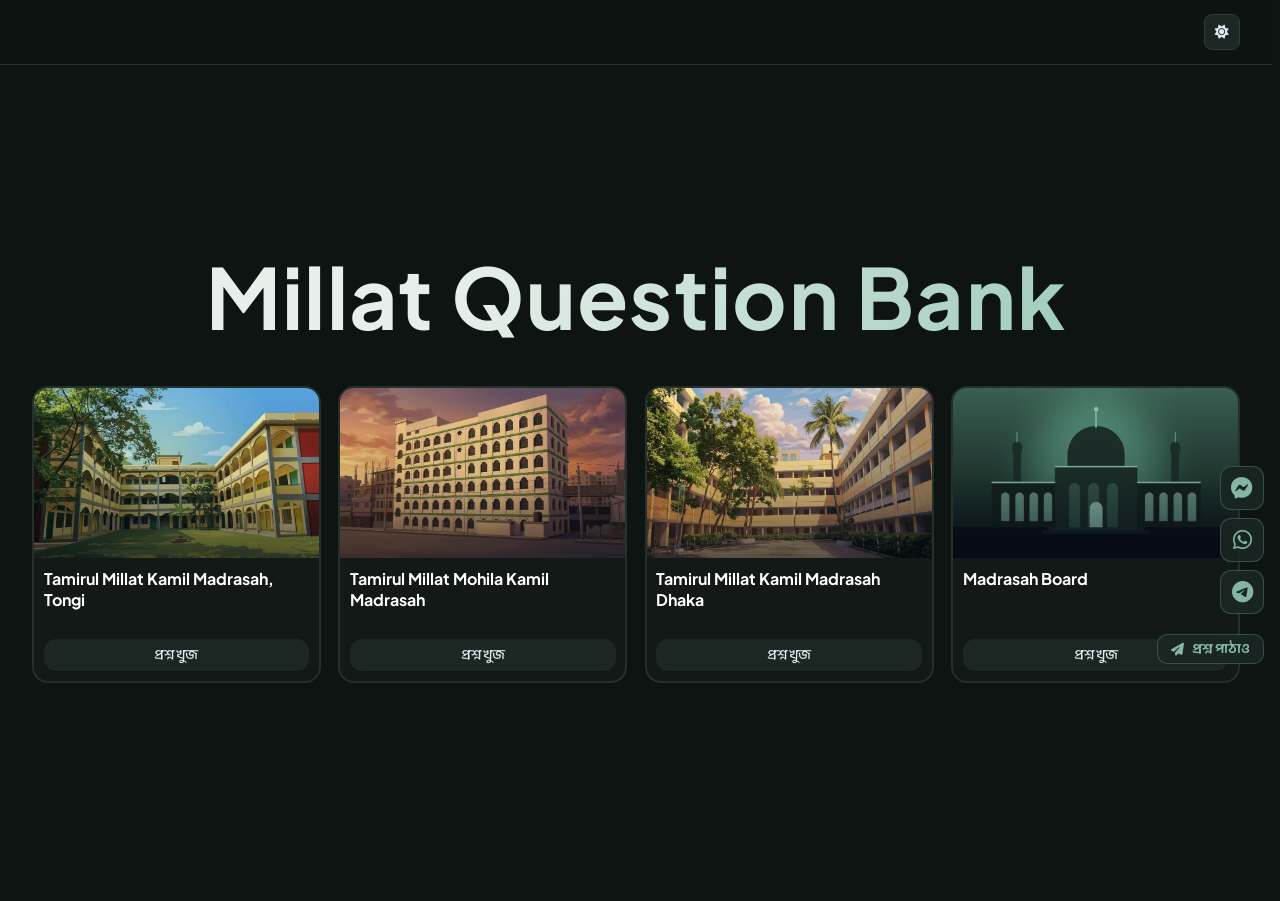
==== commit 07107c43: "Add files via upload" ====
--- a/index.html
+++ b/index.html
@@ -616,8 +616,17 @@
     }
 
     /* ===== "প্রশ্ন পাঠাও" floats under the share icons (same look, small gap) ===== */
-    #shareBar .sh-send { position: absolute; left: 0; top: 100%; margin-top: 14px; }
-    @media (max-width: 639.98px) { #shareBar .sh-send { margin-top: 10px; } }
+    #shareBar .sh-send {
+      position: absolute; right: 0; left: auto; top: 100%; margin-top: 20px;
+      width: auto; height: auto; padding: 7px 13px; gap: 8px; border-radius: 10px;
+      font-family: "Anek Bangla", "Plus Jakarta Sans", sans-serif; font-size: 14px; font-weight: 600;
+      white-space: nowrap;
+    }
+    #shareBar .sh-send i { font-size: 13px; }
+    @media (max-width: 639.98px) {
+      #shareBar .sh-send { margin-top: 16px; padding: 5px 10px; gap: 6px; border-radius: 8px; font-size: 12px; }
+      #shareBar .sh-send i { font-size: 11px; }
+    }
 
     /* ===== Desktop: page 1 (title + cards) vertically centred on the screen ===== */
     @media (min-width: 768px) {
@@ -1858,7 +1867,7 @@
     <button type="button" class="sh-msn" data-s="msn" aria-label="Messenger এ শেয়ার করো" title="Messenger"><i class="fa-brands fa-facebook-messenger"></i></button>
     <button type="button" class="sh-wa" data-s="wa" aria-label="WhatsApp এ শেয়ার করো" title="WhatsApp"><i class="fa-brands fa-whatsapp"></i></button>
     <button type="button" class="sh-tg" data-s="tg" aria-label="Telegram এ শেয়ার করো" title="Telegram"><i class="fa-brands fa-telegram"></i></button>
-    <button type="button" class="sh-send" onclick="openSubmitQuestionModal()" aria-label="প্রশ্ন পাঠাও" title="প্রশ্ন পাঠাও"><i class="fa-solid fa-paper-plane"></i></button>
+    <button type="button" class="sh-send" onclick="openSubmitQuestionModal()" aria-label="প্রশ্ন পাঠাও" title="প্রশ্ন পাঠাও"><i class="fa-solid fa-paper-plane"></i><span>প্রশ্ন পাঠাও</span></button>
   </div>
   <div id="shareToast" role="status"></div>
   <script>
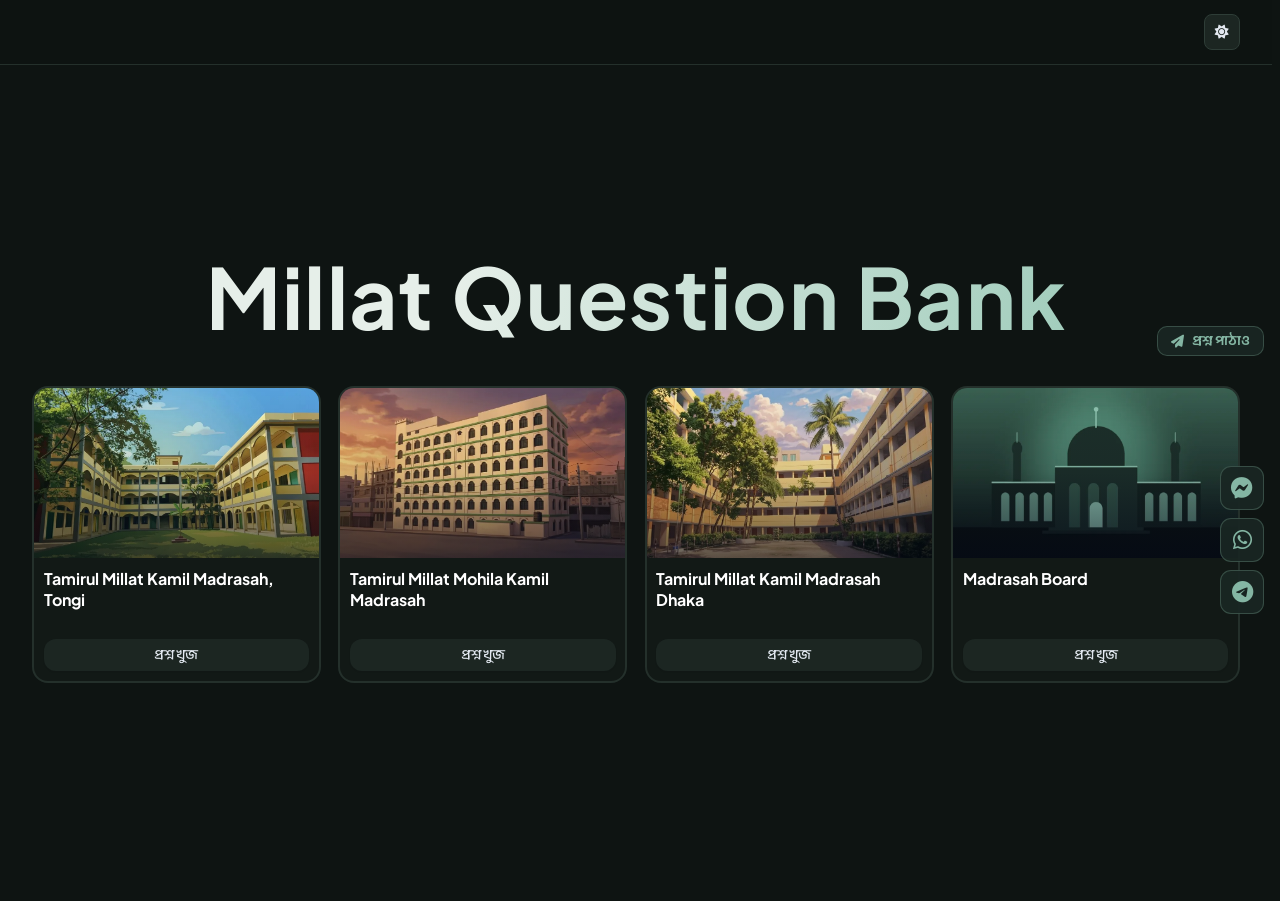
==== commit 8fb2e4ad: "Add files via upload" ====
--- a/index.html
+++ b/index.html
@@ -617,14 +617,18 @@
 
     /* ===== "প্রশ্ন পাঠাও" floats under the share icons (same look, small gap) ===== */
     #shareBar .sh-send {
-      position: absolute; right: 0; left: auto; top: 100%; margin-top: 20px;
+      position: absolute; right: 0; left: auto; top: 100%; margin-top: 34px;
       width: auto; height: auto; padding: 7px 13px; gap: 8px; border-radius: 10px;
       font-family: "Anek Bangla", "Plus Jakarta Sans", sans-serif; font-size: 14px; font-weight: 600;
       white-space: nowrap;
     }
     #shareBar .sh-send i { font-size: 13px; }
+    /* Desktop / tablet: the button sits above the share icons (right side, near the title row) */
+    @media (min-width: 640px) {
+      #shareBar .sh-send { top: auto; bottom: 100%; margin-top: 0; margin-bottom: 110px; }
+    }
     @media (max-width: 639.98px) {
-      #shareBar .sh-send { margin-top: 16px; padding: 5px 10px; gap: 6px; border-radius: 8px; font-size: 12px; }
+      #shareBar .sh-send { margin-top: 28px; padding: 5px 10px; gap: 6px; border-radius: 8px; font-size: 12px; }
       #shareBar .sh-send i { font-size: 11px; }
     }
 
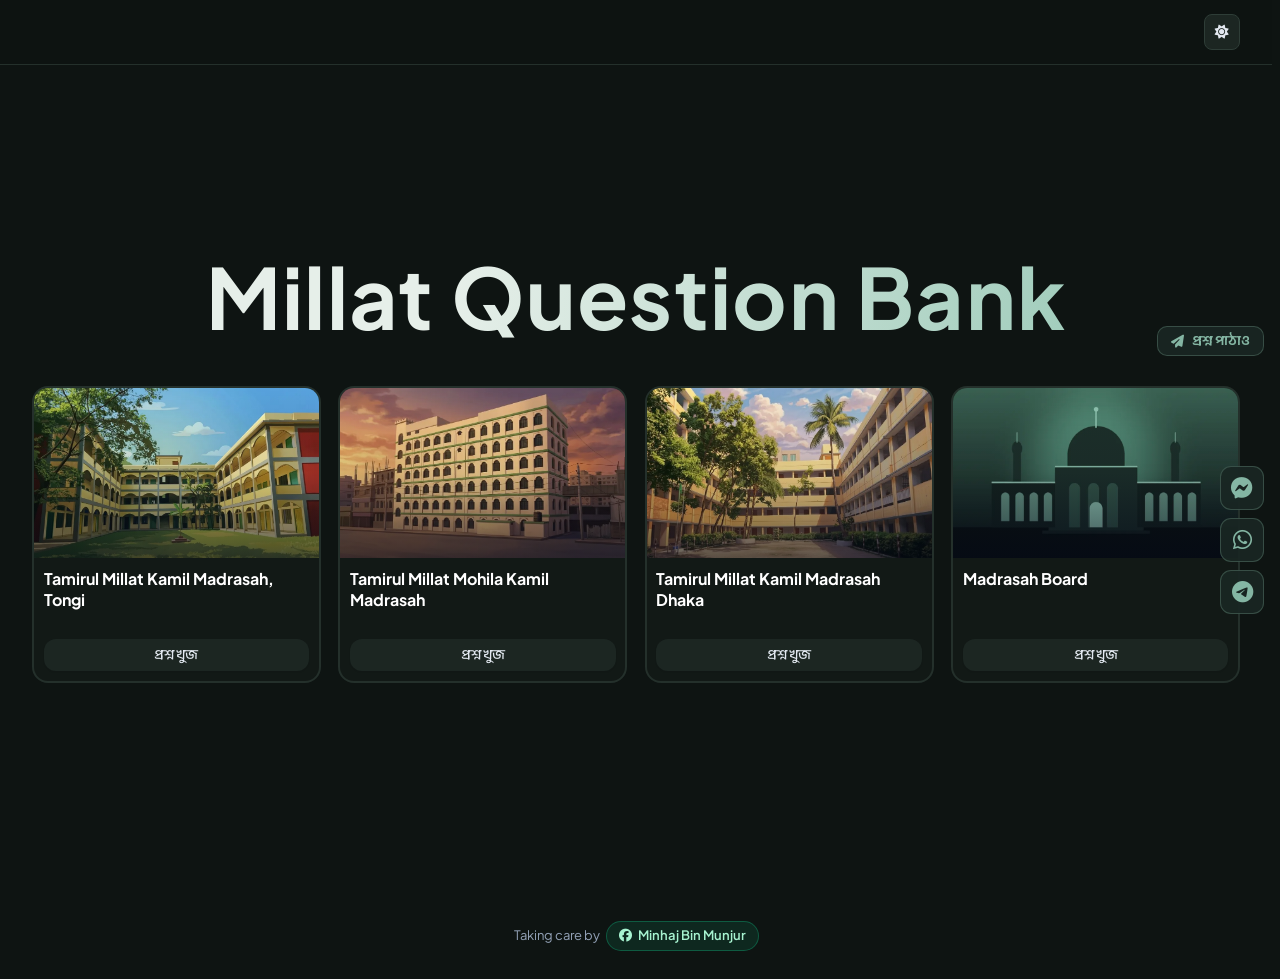
==== commit 05f23290: "Add files via upload" ====
--- a/index.html
+++ b/index.html
@@ -613,6 +613,8 @@
     }
     @media (min-width:1024px) {
       .campus-grid { grid-template-columns: repeat(4, minmax(0, 1fr)); gap: 1.1rem !important; }
+      /* 2-line title space on every card, so the "আপাতত … টি প্রশ্ন আছে" lines (and buttons) line up across the row */
+      #page-campuses .campus-grid h3 { min-height: 2.7em; }
     }
 
     /* ===== "প্রশ্ন পাঠাও" floats under the share icons (same look, small gap) ===== */
@@ -1058,6 +1060,21 @@
     </section>
 
   </main>
+
+  <!-- Credit footer -->
+  <style>
+    .mqb-credit { text-align:center; padding:20px 16px 28px; font-size:13px; color:#94a3b8; }
+    .mqb-credit a { display:inline-flex; align-items:center; gap:6px; margin-left:4px; padding:4px 12px; border-radius:999px;
+      font-weight:600; color:#a7f3d0; background:rgba(16,185,129,.12); border:1px solid rgba(16,185,129,.35);
+      text-decoration:none; transition:background .2s, transform .2s; }
+    .mqb-credit a:hover { background:rgba(16,185,129,.25); transform:translateY(-1px); }
+    html.light .mqb-credit { color:#475569; }
+    html.light .mqb-credit a { color:#047857; background:rgba(16,185,129,.12); border-color:rgba(16,185,129,.4); }
+  </style>
+  <footer class="mqb-credit">
+    Taking care by
+    <a href="https://www.facebook.com/share/1EHuc5q9eB/?mibextid=wwXIfr" target="_blank" rel="noopener noreferrer"><i class="fa-brands fa-facebook"></i>Minhaj Bin Munjur</a>
+  </footer>
 
 
   <!-- =========================================================
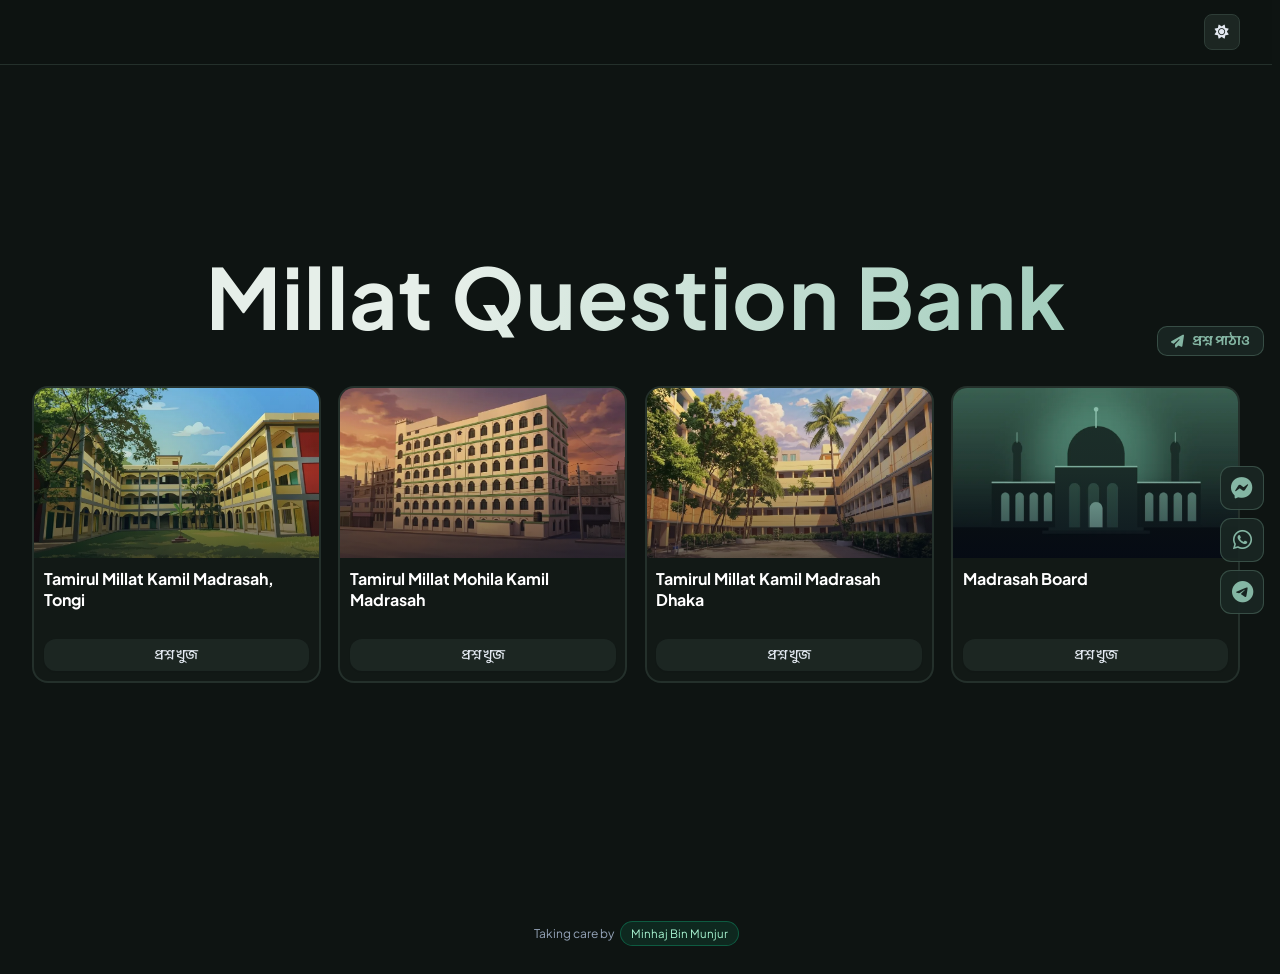
==== commit 86f292f4: "Add files via upload" ====
--- a/index.html
+++ b/index.html
@@ -1063,9 +1063,9 @@
 
   <!-- Credit footer -->
   <style>
-    .mqb-credit { text-align:center; padding:20px 16px 28px; font-size:13px; color:#94a3b8; }
-    .mqb-credit a { display:inline-flex; align-items:center; gap:6px; margin-left:4px; padding:4px 12px; border-radius:999px;
-      font-weight:600; color:#a7f3d0; background:rgba(16,185,129,.12); border:1px solid rgba(16,185,129,.35);
+    .mqb-credit { text-align:center; padding:20px 16px 28px; font-size:12px; color:#94a3b8; }
+    .mqb-credit a { display:inline-flex; align-items:center; margin-left:4px; padding:3px 10px; border-radius:999px;
+      font-size:11.5px; font-weight:400; color:#a7f3d0; background:rgba(16,185,129,.12); border:1px solid rgba(16,185,129,.35);
       text-decoration:none; transition:background .2s, transform .2s; }
     .mqb-credit a:hover { background:rgba(16,185,129,.25); transform:translateY(-1px); }
     html.light .mqb-credit { color:#475569; }
@@ -1073,7 +1073,7 @@
   </style>
   <footer class="mqb-credit">
     Taking care by
-    <a href="https://www.facebook.com/share/1EHuc5q9eB/?mibextid=wwXIfr" target="_blank" rel="noopener noreferrer"><i class="fa-brands fa-facebook"></i>Minhaj Bin Munjur</a>
+    <a href="https://www.facebook.com/share/1EHuc5q9eB/?mibextid=wwXIfr" target="_blank" rel="noopener noreferrer">Minhaj Bin Munjur</a>
   </footer>
 
 
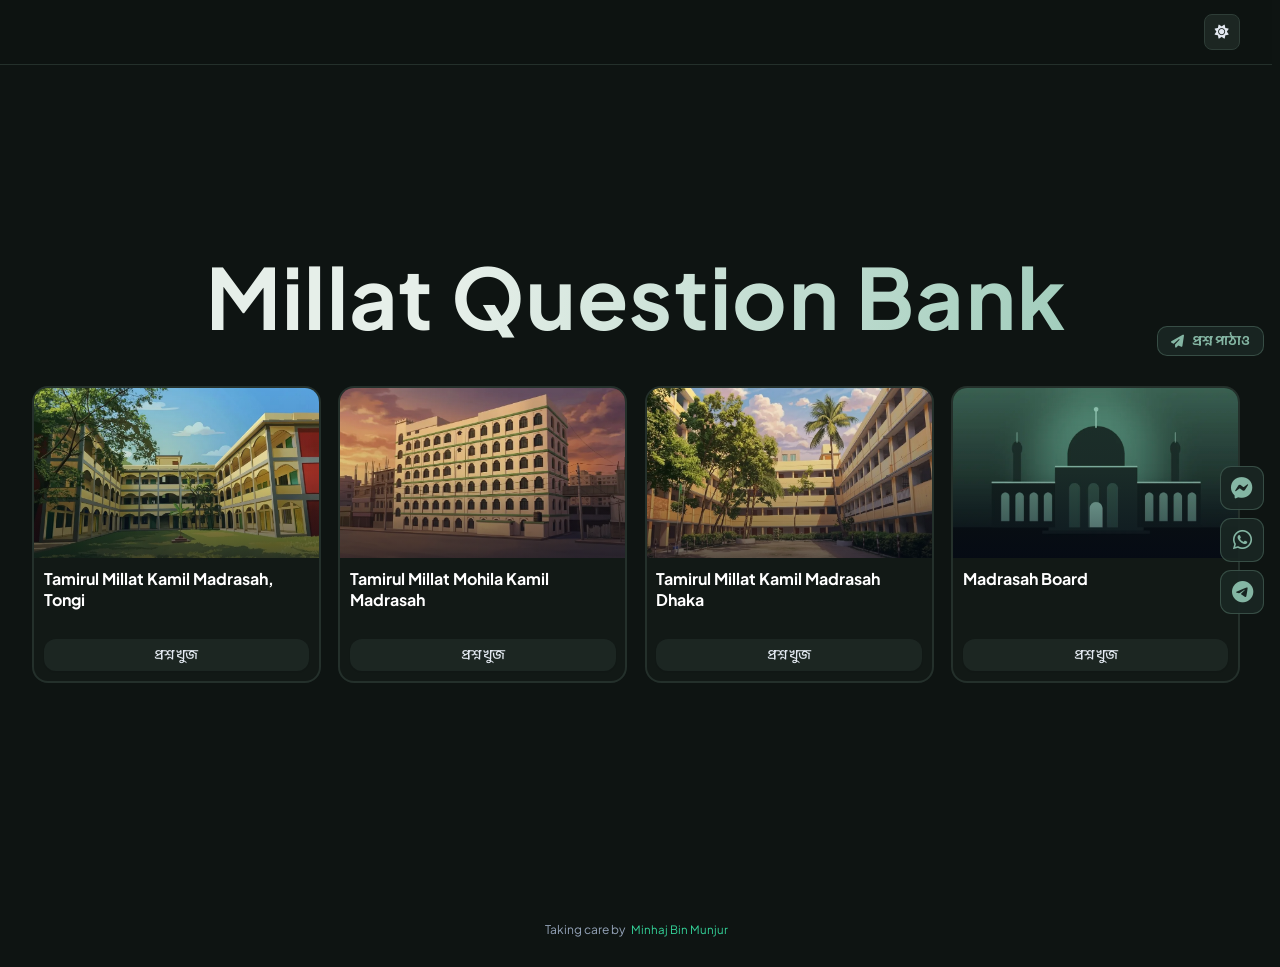
==== commit 99cfdb71: "Add files via upload" ====
--- a/index.html
+++ b/index.html
@@ -1064,12 +1064,10 @@
   <!-- Credit footer -->
   <style>
     .mqb-credit { text-align:center; padding:20px 16px 28px; font-size:12px; color:#94a3b8; }
-    .mqb-credit a { display:inline-flex; align-items:center; margin-left:4px; padding:3px 10px; border-radius:999px;
-      font-size:11.5px; font-weight:400; color:#a7f3d0; background:rgba(16,185,129,.12); border:1px solid rgba(16,185,129,.35);
-      text-decoration:none; transition:background .2s, transform .2s; }
-    .mqb-credit a:hover { background:rgba(16,185,129,.25); transform:translateY(-1px); }
+    .mqb-credit a { margin-left:4px; font-size:11.5px; font-weight:400; color:#34d399; text-decoration:none; transition:opacity .2s; }
+    .mqb-credit a:hover { opacity:.75; }
     html.light .mqb-credit { color:#475569; }
-    html.light .mqb-credit a { color:#047857; background:rgba(16,185,129,.12); border-color:rgba(16,185,129,.4); }
+    html.light .mqb-credit a { color:#059669; }
   </style>
   <footer class="mqb-credit">
     Taking care by
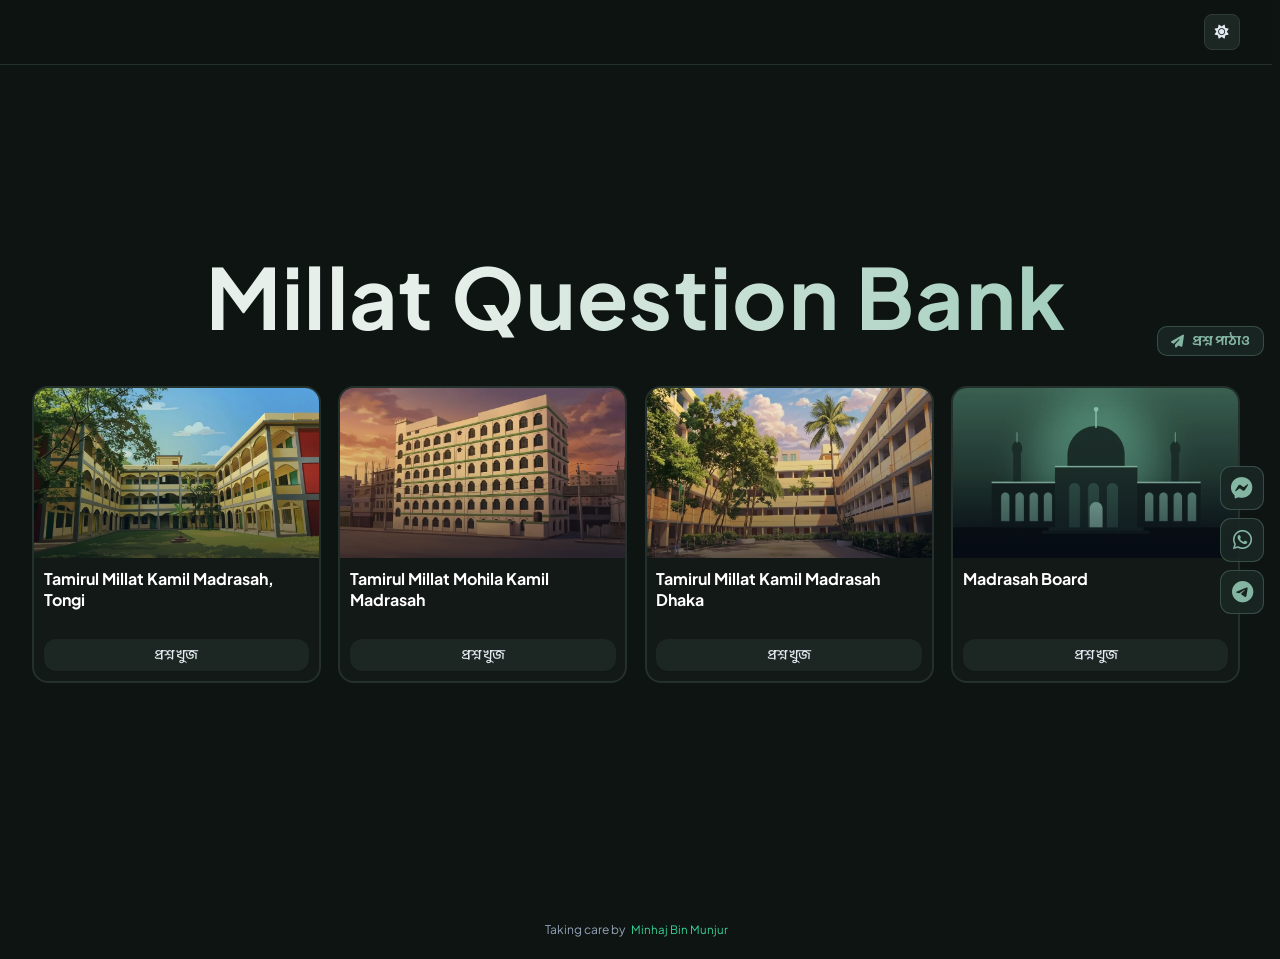
==== commit ebe54b03: "Add files via upload" ====
--- a/index.html
+++ b/index.html
@@ -1063,7 +1063,9 @@
 
   <!-- Credit footer -->
   <style>
-    .mqb-credit { text-align:center; padding:20px 16px 28px; font-size:12px; color:#94a3b8; }
+    body { display:flex !important; flex-direction:column !important; min-height:100vh; min-height:100dvh; }
+    body > main { flex:1 0 auto !important; }
+    .mqb-credit { margin-top:auto; text-align:center; padding:20px 16px calc(20px + env(safe-area-inset-bottom, 0px)); font-size:12px; color:#94a3b8; }
     .mqb-credit a { margin-left:4px; font-size:11.5px; font-weight:400; color:#34d399; text-decoration:none; transition:opacity .2s; }
     .mqb-credit a:hover { opacity:.75; }
     html.light .mqb-credit { color:#475569; }
